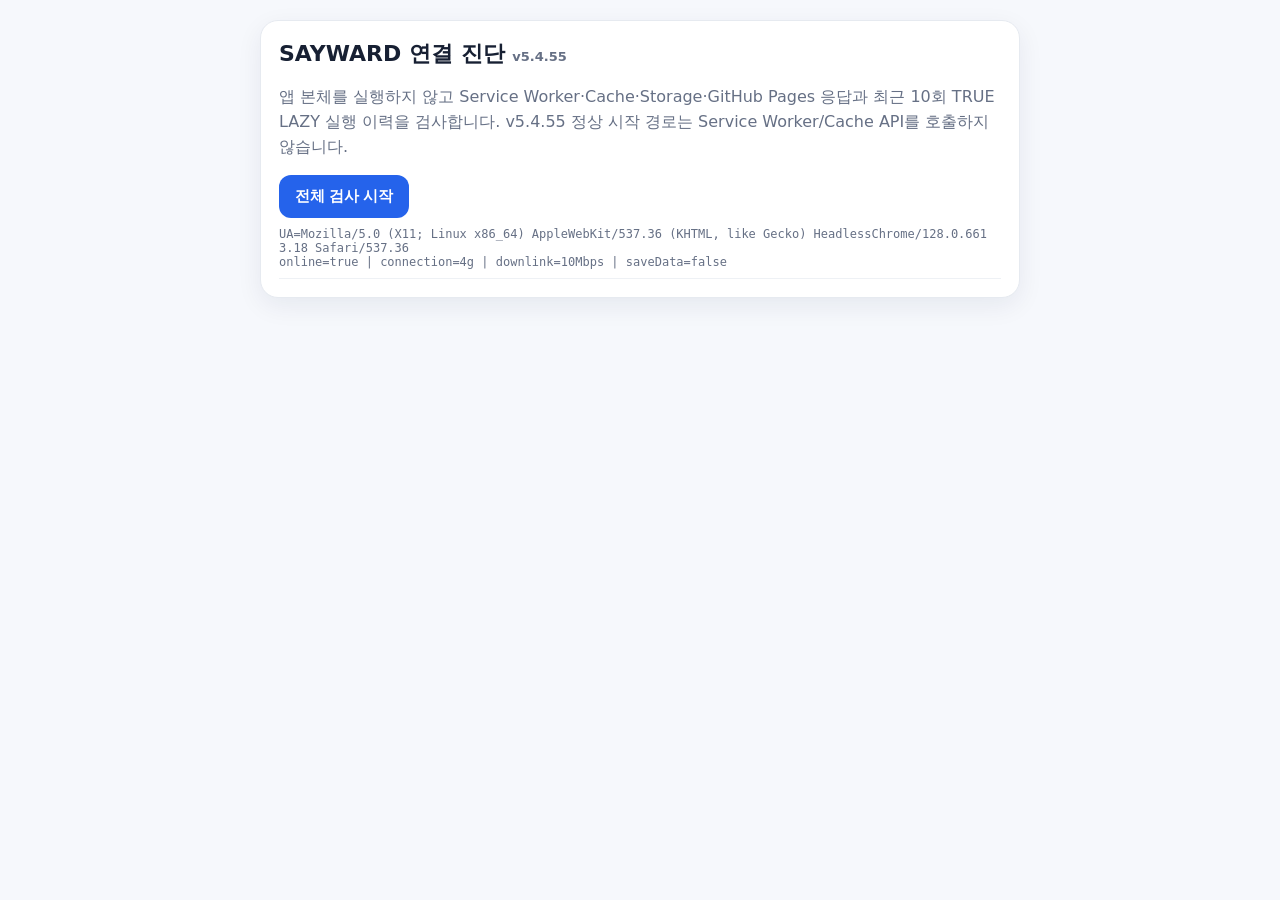
==== diagnostic.html @ 362fb7f1 "Add files via upload" ====
<!doctype html><html lang="ko"><head><meta charset="utf-8"><meta name="viewport" content="width=device-width,initial-scale=1"><title>SAYWARD v5.4.55 진단</title><style>body{font-family:system-ui,-apple-system,"Noto Sans KR",sans-serif;margin:0;background:#f6f8fc;color:#172033}.w{max-width:760px;margin:auto;padding:20px}.c{background:#fff;border:1px solid #e6eaf0;border-radius:18px;padding:18px;box-shadow:0 8px 26px #10204012}h1{font-size:22px;margin:0 0 8px}p{color:#667085;line-height:1.55}button{border:0;border-radius:12px;background:#2563eb;color:#fff;padding:12px 16px;font-weight:800;font-size:15px}.row{padding:9px 0;border-bottom:1px solid #eef1f5;font:12px ui-monospace,SFMono-Regular,Consolas,monospace;word-break:break-all;white-space:pre-wrap}.ok{color:#067647}.bad{color:#b42318}.warn{color:#b54708}.muted{color:#667085}.head{font-weight:900;color:#344054;background:#f9fafb;padding:8px;margin-top:12px;border-radius:8px}.run{margin:10px 0;border:1px solid #e4e7ec;border-radius:12px;padding:10px}.run b{font-size:12px}.evt{font:11px ui-monospace,SFMono-Regular,Consolas,monospace;padding:4px 0;border-top:1px dashed #eef1f5;word-break:break-all}</style></head><body><div class="w"><div class="c"><h1>SAYWARD 연결 진단 <span style="font-size:13px;color:#667085">v5.4.55</span></h1><p>앱 본체를 실행하지 않고 Service Worker·Cache·Storage·GitHub Pages 응답과 최근 10회 TRUE LAZY 실행 이력을 검사합니다. v5.4.55 정상 시작 경로는 Service Worker/Cache API를 호출하지 않습니다.</p><button id="go">전체 검사 시작</button><div id="meta" class="row muted"></div><div id="out"></div></div></div><script>
const files=['version.txt','index.html','sayward-core.css','sayward-patches.css','sayward-home.css','sayward-day-index.js','home-hero.png','drawer-header.png','sayward-toefl-1.js','sayward-toefl-2.js','sayward-toefl-3.js','sayward-toefl-4.js','sayward-opic-1.js','sayward-opic-2.js','sayward-core.js','sayward-patches.js'];
const $=x=>document.getElementById(x),out=$('out');
function row(text,cls=''){const d=document.createElement('div');d.className='row '+cls;d.textContent=text;out.appendChild(d);return d}
function head(t){const d=document.createElement('div');d.className='head';d.textContent=t;out.appendChild(d)}
function safeJson(s,fallback){try{return JSON.parse(s)}catch(e){return fallback}}
$('meta').textContent=`UA=${navigator.userAgent}\nonline=${navigator.onLine} | connection=${navigator.connection?.effectiveType||'n/a'} | downlink=${navigator.connection?.downlink||'n/a'}Mbps | saveData=${navigator.connection?.saveData||false}`;
$('go').onclick=async()=>{$('go').disabled=true;out.innerHTML='';
 head('1. 브라우저 상태');
 row(`time=${new Date().toISOString()}\nurl=${location.href}\nvisibility=${document.visibilityState}`,'muted');
 try{localStorage.setItem('__sw_diag__','1');localStorage.removeItem('__sw_diag__');row('localStorage read/write: OK','ok')}catch(e){row('localStorage: ERROR '+e,'bad')}
 try{sessionStorage.setItem('__sw_diag__','1');sessionStorage.removeItem('__sw_diag__');row('sessionStorage read/write: OK','ok')}catch(e){row('sessionStorage: ERROR '+e,'bad')}
 if(performance.memory)row(`JS heap: used ${(performance.memory.usedJSHeapSize/1048576).toFixed(1)} MB / limit ${(performance.memory.jsHeapSizeLimit/1048576).toFixed(0)} MB`,'muted');
 head('2. Service Worker / Cache (진단 페이지에서만 검사)');
 try{row('controller: '+(navigator.serviceWorker?.controller?.scriptURL||'NONE'),navigator.serviceWorker?.controller?'warn':'ok');const regs=await navigator.serviceWorker?.getRegistrations?.()||[];row('registrations: '+(regs.length?regs.map(r=>r.active?.scriptURL||r.installing?.scriptURL||r.waiting?.scriptURL||'?').join(' | '):'NONE'),regs.length?'warn':'ok')}catch(e){row('serviceWorker check ERROR '+e,'bad')}
 try{const keys=await caches.keys();const sk=keys.filter(k=>/^sayward/i.test(k));row('SAYWARD caches: '+(sk.length?sk.join(', '):'NONE'),sk.length?'warn':'ok')}catch(e){row('CacheStorage check ERROR '+e,'bad')}
 head('3. GitHub Pages 파일 응답 (cache:no-store)');
 for(const f of files){const d=row(f+' ...','muted');const t=performance.now();try{const r=await fetch(f+'?diag='+Date.now(),{cache:'no-store'});const b=await r.arrayBuffer();const ms=Math.round(performance.now()-t);d.className='row '+(r.ok?'ok':'bad');d.textContent=`${f} | HTTP ${r.status} | ${ms} ms | ${(b.byteLength/1024).toFixed(1)} KB | type=${r.headers.get('content-type')||''} | cache=${r.headers.get('cache-control')||''}`;}catch(e){d.className='row bad';d.textContent=`${f} | ERROR | ${Math.round(performance.now()-t)} ms | ${e}`;}await new Promise(r=>setTimeout(r,50));}
 head('4. 최근 SAYWARD 부트 상태');
 row('ZERO PREFLIGHT expected: 앱 index.html 시작 경로에서 Service Worker/CacheStorage API 호출 0회','ok');
 try{['sayward_recovery_status','sayward_boot_last','sayward_boot_error','sayward_boot_css','sayward_lean_hydration','sayward_lazy_profile','sayward_lazy_loader'].forEach(k=>row(k+' = '+(localStorage.getItem(k)||'NONE'),'muted'))}catch(e){row('boot/recovery log read ERROR '+e,'bad')}
 head('5. 최근 10회 TRUE LAZY TRACE');
 try{
   const hist=safeJson(localStorage.getItem('sayward_boot_history')||'[]',[]);
   if(!Array.isArray(hist)||!hist.length){row('history: NONE','muted')}
   else hist.slice(0,10).forEach((run,i)=>{
     const box=document.createElement('div');box.className='run';
     const home=run.finalHome||run.events?.[run.events.length-1]?.home||{};
     box.innerHTML=`<b>#${i+1} ${run.version||''} · ${run.fullReady?'FULL READY':run.shellReady?'LEAN READY':run.failed?'FAILED':'INCOMPLETE'} · ${run.id||''}</b><div class="evt">start=${run.startedAt||''} duration=${run.durationMs??'n/a'}ms last=${run.lastStage||''} ${run.lastDetail||''} home.visible=${home.visible??'n/a'} shellReady=${run.shellReady??false} fullReady=${run.fullReady??false}</div>`;
     (run.events||[]).forEach(ev=>{const d=document.createElement('div');d.className='evt';const h=ev.home||{};d.textContent=`+${ev.elapsed??'?'}ms | ${ev.stage||''}${ev.detail?' · '+ev.detail:''} | vis=${ev.visibility||''} dom=${ev.domElements??''} heap=${ev.heapMB??''}MB | home=${h.visible??''} hidden=${h.hiddenClass??''} display=${h.display??''} ${h.w??''}x${h.h??''} center=${h.centerInHome??''}`;box.appendChild(d)});
     out.appendChild(box);
   });
 }catch(e){row('history read ERROR '+e,'bad')}
 $('go').disabled=false;};
</script></body></html>
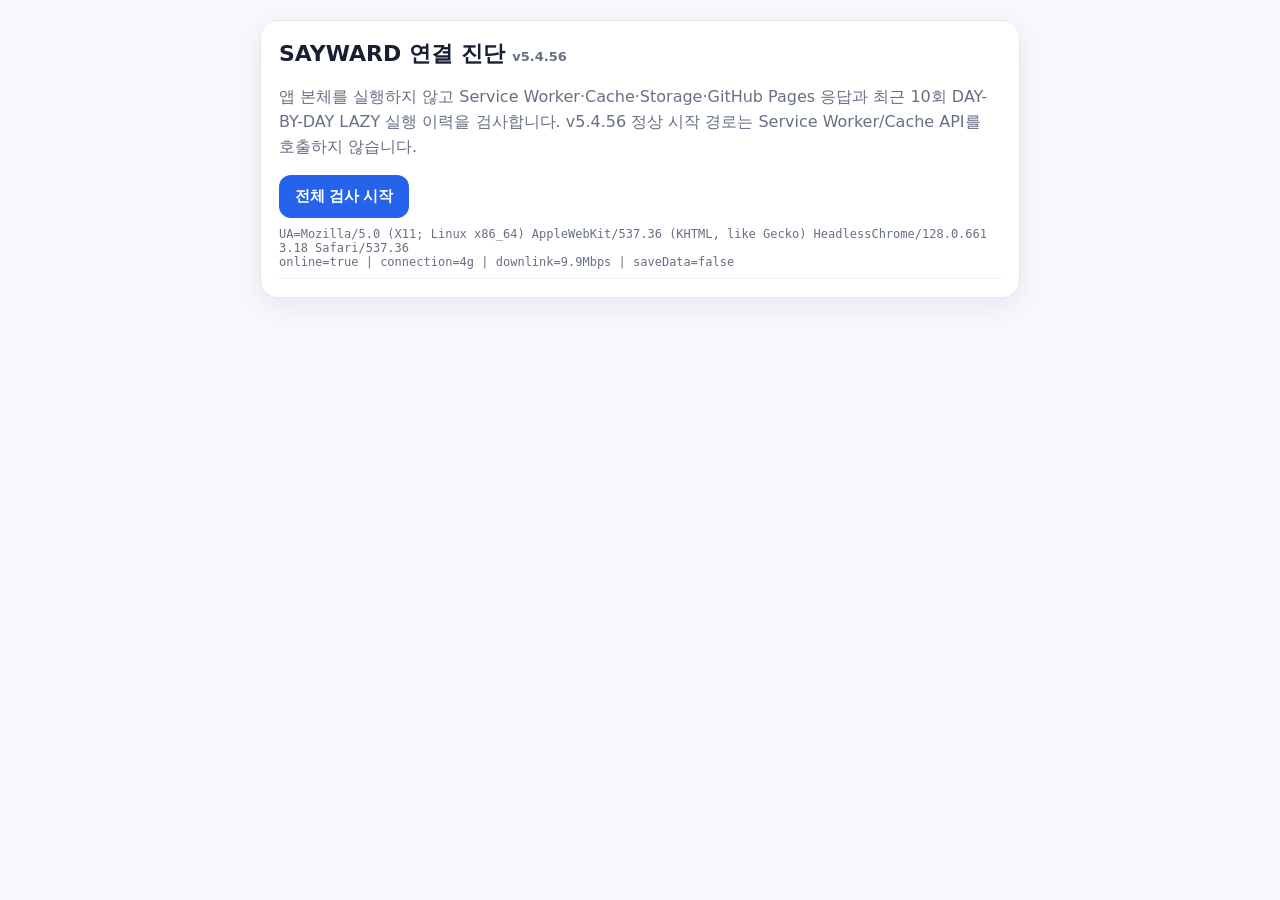
==== commit 9d953f46: "Add files via upload" ====
--- a/diagnostic.html
+++ b/diagnostic.html
@@ -1,5 +1,5 @@
-<!doctype html><html lang="ko"><head><meta charset="utf-8"><meta name="viewport" content="width=device-width,initial-scale=1"><title>SAYWARD v5.4.55 진단</title><style>body{font-family:system-ui,-apple-system,"Noto Sans KR",sans-serif;margin:0;background:#f6f8fc;color:#172033}.w{max-width:760px;margin:auto;padding:20px}.c{background:#fff;border:1px solid #e6eaf0;border-radius:18px;padding:18px;box-shadow:0 8px 26px #10204012}h1{font-size:22px;margin:0 0 8px}p{color:#667085;line-height:1.55}button{border:0;border-radius:12px;background:#2563eb;color:#fff;padding:12px 16px;font-weight:800;font-size:15px}.row{padding:9px 0;border-bottom:1px solid #eef1f5;font:12px ui-monospace,SFMono-Regular,Consolas,monospace;word-break:break-all;white-space:pre-wrap}.ok{color:#067647}.bad{color:#b42318}.warn{color:#b54708}.muted{color:#667085}.head{font-weight:900;color:#344054;background:#f9fafb;padding:8px;margin-top:12px;border-radius:8px}.run{margin:10px 0;border:1px solid #e4e7ec;border-radius:12px;padding:10px}.run b{font-size:12px}.evt{font:11px ui-monospace,SFMono-Regular,Consolas,monospace;padding:4px 0;border-top:1px dashed #eef1f5;word-break:break-all}</style></head><body><div class="w"><div class="c"><h1>SAYWARD 연결 진단 <span style="font-size:13px;color:#667085">v5.4.55</span></h1><p>앱 본체를 실행하지 않고 Service Worker·Cache·Storage·GitHub Pages 응답과 최근 10회 TRUE LAZY 실행 이력을 검사합니다. v5.4.55 정상 시작 경로는 Service Worker/Cache API를 호출하지 않습니다.</p><button id="go">전체 검사 시작</button><div id="meta" class="row muted"></div><div id="out"></div></div></div><script>
-const files=['version.txt','index.html','sayward-core.css','sayward-patches.css','sayward-home.css','sayward-day-index.js','home-hero.png','drawer-header.png','sayward-toefl-1.js','sayward-toefl-2.js','sayward-toefl-3.js','sayward-toefl-4.js','sayward-opic-1.js','sayward-opic-2.js','sayward-core.js','sayward-patches.js'];
+<!doctype html><html lang="ko"><head><meta charset="utf-8"><meta name="viewport" content="width=device-width,initial-scale=1"><title>SAYWARD v5.4.56 진단</title><style>body{font-family:system-ui,-apple-system,"Noto Sans KR",sans-serif;margin:0;background:#f6f8fc;color:#172033}.w{max-width:760px;margin:auto;padding:20px}.c{background:#fff;border:1px solid #e6eaf0;border-radius:18px;padding:18px;box-shadow:0 8px 26px #10204012}h1{font-size:22px;margin:0 0 8px}p{color:#667085;line-height:1.55}button{border:0;border-radius:12px;background:#2563eb;color:#fff;padding:12px 16px;font-weight:800;font-size:15px}.row{padding:9px 0;border-bottom:1px solid #eef1f5;font:12px ui-monospace,SFMono-Regular,Consolas,monospace;word-break:break-all;white-space:pre-wrap}.ok{color:#067647}.bad{color:#b42318}.warn{color:#b54708}.muted{color:#667085}.head{font-weight:900;color:#344054;background:#f9fafb;padding:8px;margin-top:12px;border-radius:8px}.run{margin:10px 0;border:1px solid #e4e7ec;border-radius:12px;padding:10px}.run b{font-size:12px}.evt{font:11px ui-monospace,SFMono-Regular,Consolas,monospace;padding:4px 0;border-top:1px dashed #eef1f5;word-break:break-all}</style></head><body><div class="w"><div class="c"><h1>SAYWARD 연결 진단 <span style="font-size:13px;color:#667085">v5.4.56</span></h1><p>앱 본체를 실행하지 않고 Service Worker·Cache·Storage·GitHub Pages 응답과 최근 10회 DAY-BY-DAY LAZY 실행 이력을 검사합니다. v5.4.56 정상 시작 경로는 Service Worker/Cache API를 호출하지 않습니다.</p><button id="go">전체 검사 시작</button><div id="meta" class="row muted"></div><div id="out"></div></div></div><script>
+const files=['version.txt','index.html','sayward-core.css','sayward-patches.css','sayward-home.css','sayward-day-index.js','home-hero.png','drawer-header.png','sayward-day-01.json','sayward-day-02.json','sayward-day-03.json','sayward-day-04.json','sayward-day-05.json','sayward-day-06.json','sayward-day-07.json','sayward-day-08.json','sayward-day-09.json','sayward-day-10.json','sayward-day-11.json','sayward-opic-1.js','sayward-opic-2.js','sayward-core.js','sayward-patches.js'];
 const $=x=>document.getElementById(x),out=$('out');
 function row(text,cls=''){const d=document.createElement('div');d.className='row '+cls;d.textContent=text;out.appendChild(d);return d}
 function head(t){const d=document.createElement('div');d.className='head';d.textContent=t;out.appendChild(d)}
@@ -18,8 +18,8 @@
  for(const f of files){const d=row(f+' ...','muted');const t=performance.now();try{const r=await fetch(f+'?diag='+Date.now(),{cache:'no-store'});const b=await r.arrayBuffer();const ms=Math.round(performance.now()-t);d.className='row '+(r.ok?'ok':'bad');d.textContent=`${f} | HTTP ${r.status} | ${ms} ms | ${(b.byteLength/1024).toFixed(1)} KB | type=${r.headers.get('content-type')||''} | cache=${r.headers.get('cache-control')||''}`;}catch(e){d.className='row bad';d.textContent=`${f} | ERROR | ${Math.round(performance.now()-t)} ms | ${e}`;}await new Promise(r=>setTimeout(r,50));}
  head('4. 최근 SAYWARD 부트 상태');
  row('ZERO PREFLIGHT expected: 앱 index.html 시작 경로에서 Service Worker/CacheStorage API 호출 0회','ok');
- try{['sayward_recovery_status','sayward_boot_last','sayward_boot_error','sayward_boot_css','sayward_lean_hydration','sayward_lazy_profile','sayward_lazy_loader'].forEach(k=>row(k+' = '+(localStorage.getItem(k)||'NONE'),'muted'))}catch(e){row('boot/recovery log read ERROR '+e,'bad')}
- head('5. 최근 10회 TRUE LAZY TRACE');
+ try{['sayward_recovery_status','sayward_boot_last','sayward_boot_error','sayward_boot_css','sayward_lean_hydration','sayward_lazy_profile','sayward_lazy_loader','sayward_day_loader'].forEach(k=>row(k+' = '+(localStorage.getItem(k)||'NONE'),'muted'))}catch(e){row('boot/recovery log read ERROR '+e,'bad')}
+ head('5. 최근 10회 DAY-BY-DAY LAZY TRACE');
  try{
    const hist=safeJson(localStorage.getItem('sayward_boot_history')||'[]',[]);
    if(!Array.isArray(hist)||!hist.length){row('history: NONE','muted')}
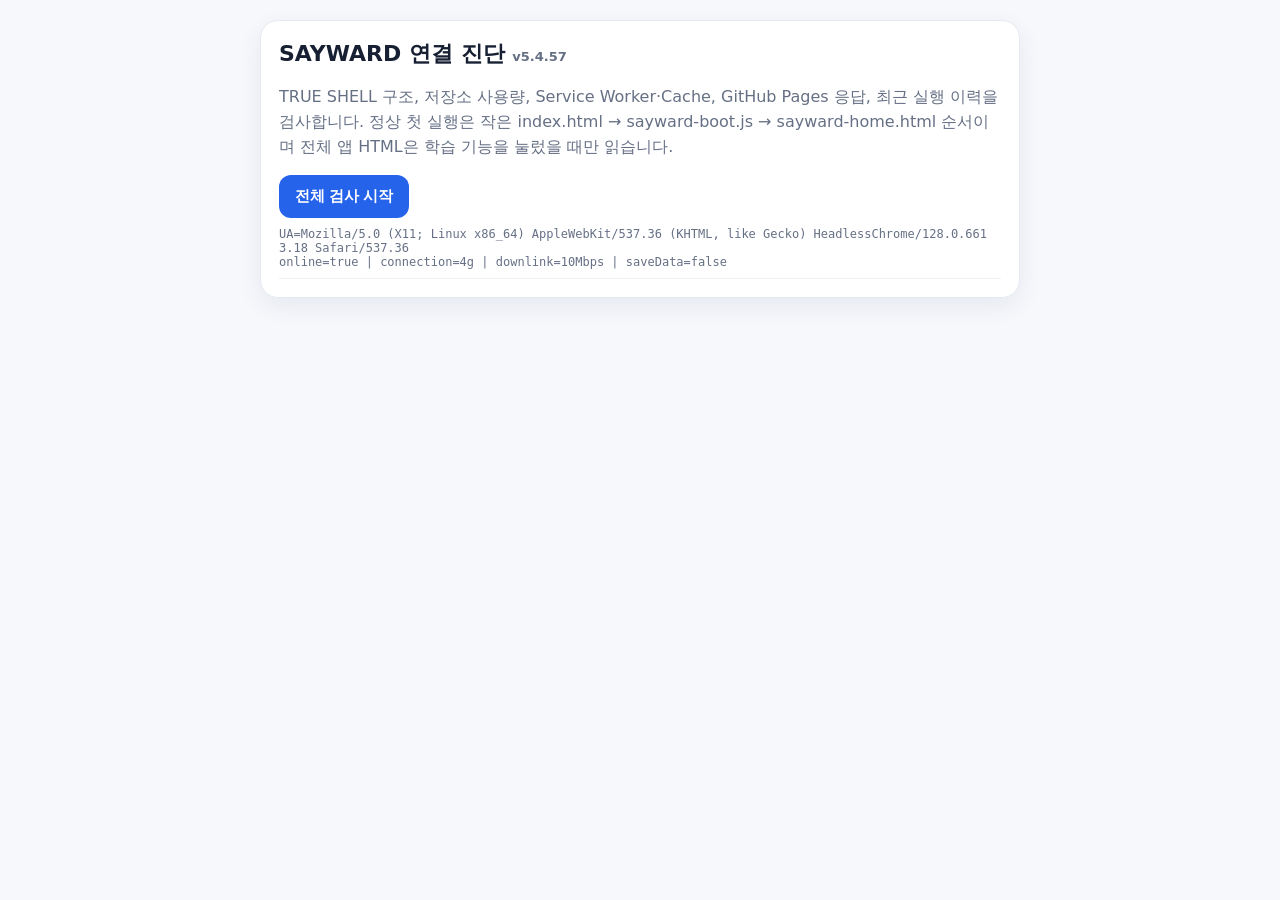
==== commit e76fade9: "Add files via upload" ====
--- a/diagnostic.html
+++ b/diagnostic.html
@@ -1,5 +1,5 @@
-<!doctype html><html lang="ko"><head><meta charset="utf-8"><meta name="viewport" content="width=device-width,initial-scale=1"><title>SAYWARD v5.4.56 진단</title><style>body{font-family:system-ui,-apple-system,"Noto Sans KR",sans-serif;margin:0;background:#f6f8fc;color:#172033}.w{max-width:760px;margin:auto;padding:20px}.c{background:#fff;border:1px solid #e6eaf0;border-radius:18px;padding:18px;box-shadow:0 8px 26px #10204012}h1{font-size:22px;margin:0 0 8px}p{color:#667085;line-height:1.55}button{border:0;border-radius:12px;background:#2563eb;color:#fff;padding:12px 16px;font-weight:800;font-size:15px}.row{padding:9px 0;border-bottom:1px solid #eef1f5;font:12px ui-monospace,SFMono-Regular,Consolas,monospace;word-break:break-all;white-space:pre-wrap}.ok{color:#067647}.bad{color:#b42318}.warn{color:#b54708}.muted{color:#667085}.head{font-weight:900;color:#344054;background:#f9fafb;padding:8px;margin-top:12px;border-radius:8px}.run{margin:10px 0;border:1px solid #e4e7ec;border-radius:12px;padding:10px}.run b{font-size:12px}.evt{font:11px ui-monospace,SFMono-Regular,Consolas,monospace;padding:4px 0;border-top:1px dashed #eef1f5;word-break:break-all}</style></head><body><div class="w"><div class="c"><h1>SAYWARD 연결 진단 <span style="font-size:13px;color:#667085">v5.4.56</span></h1><p>앱 본체를 실행하지 않고 Service Worker·Cache·Storage·GitHub Pages 응답과 최근 10회 DAY-BY-DAY LAZY 실행 이력을 검사합니다. v5.4.56 정상 시작 경로는 Service Worker/Cache API를 호출하지 않습니다.</p><button id="go">전체 검사 시작</button><div id="meta" class="row muted"></div><div id="out"></div></div></div><script>
-const files=['version.txt','index.html','sayward-core.css','sayward-patches.css','sayward-home.css','sayward-day-index.js','home-hero.png','drawer-header.png','sayward-day-01.json','sayward-day-02.json','sayward-day-03.json','sayward-day-04.json','sayward-day-05.json','sayward-day-06.json','sayward-day-07.json','sayward-day-08.json','sayward-day-09.json','sayward-day-10.json','sayward-day-11.json','sayward-opic-1.js','sayward-opic-2.js','sayward-core.js','sayward-patches.js'];
+<!doctype html><html lang="ko"><head><meta charset="utf-8"><meta name="viewport" content="width=device-width,initial-scale=1"><title>SAYWARD v5.4.57 진단</title><style>body{font-family:system-ui,-apple-system,"Noto Sans KR",sans-serif;margin:0;background:#f6f8fc;color:#172033}.w{max-width:760px;margin:auto;padding:20px}.c{background:#fff;border:1px solid #e6eaf0;border-radius:18px;padding:18px;box-shadow:0 8px 26px #10204012}h1{font-size:22px;margin:0 0 8px}p{color:#667085;line-height:1.55}button{border:0;border-radius:12px;background:#2563eb;color:#fff;padding:12px 16px;font-weight:800;font-size:15px}.row{padding:9px 0;border-bottom:1px solid #eef1f5;font:12px ui-monospace,SFMono-Regular,Consolas,monospace;word-break:break-all;white-space:pre-wrap}.ok{color:#067647}.bad{color:#b42318}.warn{color:#b54708}.muted{color:#667085}.head{font-weight:900;color:#344054;background:#f9fafb;padding:8px;margin-top:12px;border-radius:8px}.run{margin:10px 0;border:1px solid #e4e7ec;border-radius:12px;padding:10px}.run b{font-size:12px}.evt{font:11px ui-monospace,SFMono-Regular,Consolas,monospace;padding:4px 0;border-top:1px dashed #eef1f5;word-break:break-all}</style></head><body><div class="w"><div class="c"><h1>SAYWARD 연결 진단 <span style="font-size:13px;color:#667085">v5.4.57</span></h1><p>TRUE SHELL 구조, 저장소 사용량, Service Worker·Cache, GitHub Pages 응답, 최근 실행 이력을 검사합니다. 정상 첫 실행은 작은 index.html → sayward-boot.js → sayward-home.html 순서이며 전체 앱 HTML은 학습 기능을 눌렀을 때만 읽습니다.</p><button id="go">전체 검사 시작</button><div id="meta" class="row muted"></div><div id="out"></div></div></div><script>
+const files=['version.txt','index.html','sayward-boot.js','sayward-home.html','sayward-deferred.html','sayward-core.css','sayward-patches.css','sayward-home.css','sayward-day-index.js','home-hero.png','drawer-header.png','sayward-day-01.json','sayward-day-02.json','sayward-day-03.json','sayward-day-04.json','sayward-day-05.json','sayward-day-06.json','sayward-day-07.json','sayward-day-08.json','sayward-day-09.json','sayward-day-10.json','sayward-day-11.json','sayward-opic-1.js','sayward-opic-2.js','sayward-core.js','sayward-patches.js'];
 const $=x=>document.getElementById(x),out=$('out');
 function row(text,cls=''){const d=document.createElement('div');d.className='row '+cls;d.textContent=text;out.appendChild(d);return d}
 function head(t){const d=document.createElement('div');d.className='head';d.textContent=t;out.appendChild(d)}
@@ -11,25 +11,16 @@
  try{localStorage.setItem('__sw_diag__','1');localStorage.removeItem('__sw_diag__');row('localStorage read/write: OK','ok')}catch(e){row('localStorage: ERROR '+e,'bad')}
  try{sessionStorage.setItem('__sw_diag__','1');sessionStorage.removeItem('__sw_diag__');row('sessionStorage read/write: OK','ok')}catch(e){row('sessionStorage: ERROR '+e,'bad')}
  if(performance.memory)row(`JS heap: used ${(performance.memory.usedJSHeapSize/1048576).toFixed(1)} MB / limit ${(performance.memory.jsHeapSizeLimit/1048576).toFixed(0)} MB`,'muted');
+ head('1-1. localStorage 사용량');
+ try{const items=[];let total=0;for(let i=0;i<localStorage.length;i++){const k=localStorage.key(i);const v=String(localStorage.getItem(k)||'');const bytes=(k.length+v.length)*2;total+=bytes;items.push([k,bytes])}items.sort((a,b)=>b[1]-a[1]);row(`total ≈ ${(total/1024).toFixed(1)} KB | keys=${items.length}`,(total>3*1024*1024)?'bad':(total>1024*1024?'warn':'ok'));items.slice(0,15).forEach(([k,b])=>row(`${k} ≈ ${(b/1024).toFixed(1)} KB`,/^sayward_(boot|recovery|lazy|day|lean)/.test(k)?'muted':''));}catch(e){row('storage size scan ERROR '+e,'bad')}
  head('2. Service Worker / Cache (진단 페이지에서만 검사)');
  try{row('controller: '+(navigator.serviceWorker?.controller?.scriptURL||'NONE'),navigator.serviceWorker?.controller?'warn':'ok');const regs=await navigator.serviceWorker?.getRegistrations?.()||[];row('registrations: '+(regs.length?regs.map(r=>r.active?.scriptURL||r.installing?.scriptURL||r.waiting?.scriptURL||'?').join(' | '):'NONE'),regs.length?'warn':'ok')}catch(e){row('serviceWorker check ERROR '+e,'bad')}
  try{const keys=await caches.keys();const sk=keys.filter(k=>/^sayward/i.test(k));row('SAYWARD caches: '+(sk.length?sk.join(', '):'NONE'),sk.length?'warn':'ok')}catch(e){row('CacheStorage check ERROR '+e,'bad')}
  head('3. GitHub Pages 파일 응답 (cache:no-store)');
- for(const f of files){const d=row(f+' ...','muted');const t=performance.now();try{const r=await fetch(f+'?diag='+Date.now(),{cache:'no-store'});const b=await r.arrayBuffer();const ms=Math.round(performance.now()-t);d.className='row '+(r.ok?'ok':'bad');d.textContent=`${f} | HTTP ${r.status} | ${ms} ms | ${(b.byteLength/1024).toFixed(1)} KB | type=${r.headers.get('content-type')||''} | cache=${r.headers.get('cache-control')||''}`;}catch(e){d.className='row bad';d.textContent=`${f} | ERROR | ${Math.round(performance.now()-t)} ms | ${e}`;}await new Promise(r=>setTimeout(r,50));}
- head('4. 최근 SAYWARD 부트 상태');
- row('ZERO PREFLIGHT expected: 앱 index.html 시작 경로에서 Service Worker/CacheStorage API 호출 0회','ok');
- try{['sayward_recovery_status','sayward_boot_last','sayward_boot_error','sayward_boot_css','sayward_lean_hydration','sayward_lazy_profile','sayward_lazy_loader','sayward_day_loader'].forEach(k=>row(k+' = '+(localStorage.getItem(k)||'NONE'),'muted'))}catch(e){row('boot/recovery log read ERROR '+e,'bad')}
- head('5. 최근 10회 DAY-BY-DAY LAZY TRACE');
- try{
-   const hist=safeJson(localStorage.getItem('sayward_boot_history')||'[]',[]);
-   if(!Array.isArray(hist)||!hist.length){row('history: NONE','muted')}
-   else hist.slice(0,10).forEach((run,i)=>{
-     const box=document.createElement('div');box.className='run';
-     const home=run.finalHome||run.events?.[run.events.length-1]?.home||{};
-     box.innerHTML=`<b>#${i+1} ${run.version||''} · ${run.fullReady?'FULL READY':run.shellReady?'LEAN READY':run.failed?'FAILED':'INCOMPLETE'} · ${run.id||''}</b><div class="evt">start=${run.startedAt||''} duration=${run.durationMs??'n/a'}ms last=${run.lastStage||''} ${run.lastDetail||''} home.visible=${home.visible??'n/a'} shellReady=${run.shellReady??false} fullReady=${run.fullReady??false}</div>`;
-     (run.events||[]).forEach(ev=>{const d=document.createElement('div');d.className='evt';const h=ev.home||{};d.textContent=`+${ev.elapsed??'?'}ms | ${ev.stage||''}${ev.detail?' · '+ev.detail:''} | vis=${ev.visibility||''} dom=${ev.domElements??''} heap=${ev.heapMB??''}MB | home=${h.visible??''} hidden=${h.hiddenClass??''} display=${h.display??''} ${h.w??''}x${h.h??''} center=${h.centerInHome??''}`;box.appendChild(d)});
-     out.appendChild(box);
-   });
- }catch(e){row('history read ERROR '+e,'bad')}
+ for(const f of files){const d=row(f+' ...','muted');const t=performance.now();try{const r=await fetch(f+'?diag='+Date.now(),{cache:'no-store'});const b=await r.arrayBuffer();const ms=Math.round(performance.now()-t);d.className='row '+(r.ok?'ok':'bad');d.textContent=`${f} | HTTP ${r.status} | ${ms} ms | ${(b.byteLength/1024).toFixed(1)} KB | type=${r.headers.get('content-type')||''} | cache=${r.headers.get('cache-control')||''}`;}catch(e){d.className='row bad';d.textContent=`${f} | ERROR | ${Math.round(performance.now()-t)} ms | ${e}`;}await new Promise(r=>setTimeout(r,35));}
+ head('4. 최근 SAYWARD 상태');
+ try{['sayward_boot_last','sayward_boot_error','sayward_boot_css','sayward_lean_hydration','sayward_lazy_profile','sayward_lazy_loader','sayward_day_loader'].forEach(k=>row(k+' = '+(localStorage.getItem(k)||'NONE'),'muted'))}catch(e){row('log read ERROR '+e,'bad')}
+ head('5. 최근 TRUE SHELL TRACE');
+ try{const hist=safeJson(localStorage.getItem('sayward_boot_history')||'[]',[]);if(!Array.isArray(hist)||!hist.length){row('history: NONE','muted')}else hist.slice(0,6).forEach((run,i)=>{const box=document.createElement('div');box.className='run';const home=run.finalHome||run.events?.[run.events.length-1]?.home||{};box.innerHTML=`<b>#${i+1} ${run.version||''} · ${run.fullReady?'FULL READY':run.shellReady?'SHELL READY':run.failed?'FAILED':'INCOMPLETE'} · ${run.id||''}</b><div class="evt">start=${run.startedAt||''} last=${run.lastStage||''} ${run.lastDetail||''} home.visible=${home.visible??'n/a'} shellReady=${run.shellReady??false} fullReady=${run.fullReady??false}</div>`;(run.events||[]).forEach(ev=>{const d=document.createElement('div');d.className='evt';const h=ev.home||{};d.textContent=`+${ev.elapsed??'?'}ms | ${ev.stage||''}${ev.detail?' · '+ev.detail:''} | vis=${ev.visibility||''} dom=${ev.domElements??''} heap=${ev.heapMB??''}MB | home=${h.visible??''} display=${h.display??''} ${h.w??''}x${h.h??''}`;box.appendChild(d)});out.appendChild(box)})}catch(e){row('history read ERROR '+e,'bad')}
  $('go').disabled=false;};
 </script></body></html>
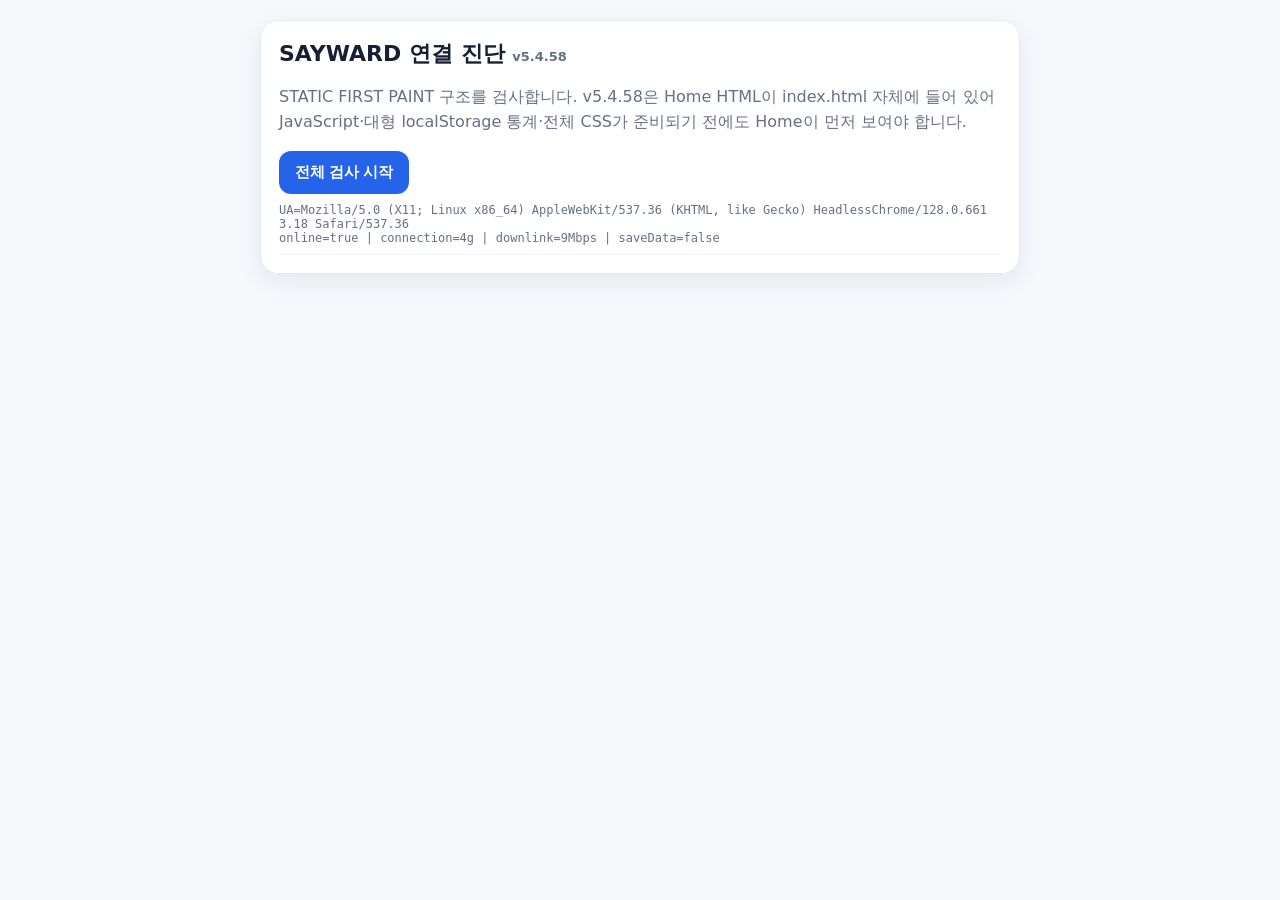
==== commit d2acd1fc: "Add files via upload" ====
--- a/diagnostic.html
+++ b/diagnostic.html
@@ -1,4 +1,4 @@
-<!doctype html><html lang="ko"><head><meta charset="utf-8"><meta name="viewport" content="width=device-width,initial-scale=1"><title>SAYWARD v5.4.57 진단</title><style>body{font-family:system-ui,-apple-system,"Noto Sans KR",sans-serif;margin:0;background:#f6f8fc;color:#172033}.w{max-width:760px;margin:auto;padding:20px}.c{background:#fff;border:1px solid #e6eaf0;border-radius:18px;padding:18px;box-shadow:0 8px 26px #10204012}h1{font-size:22px;margin:0 0 8px}p{color:#667085;line-height:1.55}button{border:0;border-radius:12px;background:#2563eb;color:#fff;padding:12px 16px;font-weight:800;font-size:15px}.row{padding:9px 0;border-bottom:1px solid #eef1f5;font:12px ui-monospace,SFMono-Regular,Consolas,monospace;word-break:break-all;white-space:pre-wrap}.ok{color:#067647}.bad{color:#b42318}.warn{color:#b54708}.muted{color:#667085}.head{font-weight:900;color:#344054;background:#f9fafb;padding:8px;margin-top:12px;border-radius:8px}.run{margin:10px 0;border:1px solid #e4e7ec;border-radius:12px;padding:10px}.run b{font-size:12px}.evt{font:11px ui-monospace,SFMono-Regular,Consolas,monospace;padding:4px 0;border-top:1px dashed #eef1f5;word-break:break-all}</style></head><body><div class="w"><div class="c"><h1>SAYWARD 연결 진단 <span style="font-size:13px;color:#667085">v5.4.57</span></h1><p>TRUE SHELL 구조, 저장소 사용량, Service Worker·Cache, GitHub Pages 응답, 최근 실행 이력을 검사합니다. 정상 첫 실행은 작은 index.html → sayward-boot.js → sayward-home.html 순서이며 전체 앱 HTML은 학습 기능을 눌렀을 때만 읽습니다.</p><button id="go">전체 검사 시작</button><div id="meta" class="row muted"></div><div id="out"></div></div></div><script>
+<!doctype html><html lang="ko"><head><meta charset="utf-8"><meta name="viewport" content="width=device-width,initial-scale=1"><title>SAYWARD v5.4.58 진단</title><style>body{font-family:system-ui,-apple-system,"Noto Sans KR",sans-serif;margin:0;background:#f6f8fc;color:#172033}.w{max-width:760px;margin:auto;padding:20px}.c{background:#fff;border:1px solid #e6eaf0;border-radius:18px;padding:18px;box-shadow:0 8px 26px #10204012}h1{font-size:22px;margin:0 0 8px}p{color:#667085;line-height:1.55}button{border:0;border-radius:12px;background:#2563eb;color:#fff;padding:12px 16px;font-weight:800;font-size:15px}.row{padding:9px 0;border-bottom:1px solid #eef1f5;font:12px ui-monospace,SFMono-Regular,Consolas,monospace;word-break:break-all;white-space:pre-wrap}.ok{color:#067647}.bad{color:#b42318}.warn{color:#b54708}.muted{color:#667085}.head{font-weight:900;color:#344054;background:#f9fafb;padding:8px;margin-top:12px;border-radius:8px}.run{margin:10px 0;border:1px solid #e4e7ec;border-radius:12px;padding:10px}.run b{font-size:12px}.evt{font:11px ui-monospace,SFMono-Regular,Consolas,monospace;padding:4px 0;border-top:1px dashed #eef1f5;word-break:break-all}</style></head><body><div class="w"><div class="c"><h1>SAYWARD 연결 진단 <span style="font-size:13px;color:#667085">v5.4.58</span></h1><p>STATIC FIRST PAINT 구조를 검사합니다. v5.4.58은 Home HTML이 index.html 자체에 들어 있어 JavaScript·대형 localStorage 통계·전체 CSS가 준비되기 전에도 Home이 먼저 보여야 합니다.</p><button id="go">전체 검사 시작</button><div id="meta" class="row muted"></div><div id="out"></div></div></div><script>
 const files=['version.txt','index.html','sayward-boot.js','sayward-home.html','sayward-deferred.html','sayward-core.css','sayward-patches.css','sayward-home.css','sayward-day-index.js','home-hero.png','drawer-header.png','sayward-day-01.json','sayward-day-02.json','sayward-day-03.json','sayward-day-04.json','sayward-day-05.json','sayward-day-06.json','sayward-day-07.json','sayward-day-08.json','sayward-day-09.json','sayward-day-10.json','sayward-day-11.json','sayward-opic-1.js','sayward-opic-2.js','sayward-core.js','sayward-patches.js'];
 const $=x=>document.getElementById(x),out=$('out');
 function row(text,cls=''){const d=document.createElement('div');d.className='row '+cls;d.textContent=text;out.appendChild(d);return d}
@@ -18,9 +18,10 @@
  try{const keys=await caches.keys();const sk=keys.filter(k=>/^sayward/i.test(k));row('SAYWARD caches: '+(sk.length?sk.join(', '):'NONE'),sk.length?'warn':'ok')}catch(e){row('CacheStorage check ERROR '+e,'bad')}
  head('3. GitHub Pages 파일 응답 (cache:no-store)');
  for(const f of files){const d=row(f+' ...','muted');const t=performance.now();try{const r=await fetch(f+'?diag='+Date.now(),{cache:'no-store'});const b=await r.arrayBuffer();const ms=Math.round(performance.now()-t);d.className='row '+(r.ok?'ok':'bad');d.textContent=`${f} | HTTP ${r.status} | ${ms} ms | ${(b.byteLength/1024).toFixed(1)} KB | type=${r.headers.get('content-type')||''} | cache=${r.headers.get('cache-control')||''}`;}catch(e){d.className='row bad';d.textContent=`${f} | ERROR | ${Math.round(performance.now()-t)} ms | ${e}`;}await new Promise(r=>setTimeout(r,35));}
- head('4. 최근 SAYWARD 상태');
+ head('4. 실제 Paint / 최근 SAYWARD 상태');
+ try{row('sayward_first_paint = '+(localStorage.getItem('sayward_first_paint')||'NONE'),'muted');row('sayward_home_summary_v1 = '+((localStorage.getItem('sayward_home_summary_v1')||'').length?((localStorage.getItem('sayward_home_summary_v1')||'').length+' chars'):'NONE'),'muted')}catch(e){}
  try{['sayward_boot_last','sayward_boot_error','sayward_boot_css','sayward_lean_hydration','sayward_lazy_profile','sayward_lazy_loader','sayward_day_loader'].forEach(k=>row(k+' = '+(localStorage.getItem(k)||'NONE'),'muted'))}catch(e){row('log read ERROR '+e,'bad')}
- head('5. 최근 TRUE SHELL TRACE');
+ head('5. 최근 STATIC FIRST PAINT TRACE');
  try{const hist=safeJson(localStorage.getItem('sayward_boot_history')||'[]',[]);if(!Array.isArray(hist)||!hist.length){row('history: NONE','muted')}else hist.slice(0,6).forEach((run,i)=>{const box=document.createElement('div');box.className='run';const home=run.finalHome||run.events?.[run.events.length-1]?.home||{};box.innerHTML=`<b>#${i+1} ${run.version||''} · ${run.fullReady?'FULL READY':run.shellReady?'SHELL READY':run.failed?'FAILED':'INCOMPLETE'} · ${run.id||''}</b><div class="evt">start=${run.startedAt||''} last=${run.lastStage||''} ${run.lastDetail||''} home.visible=${home.visible??'n/a'} shellReady=${run.shellReady??false} fullReady=${run.fullReady??false}</div>`;(run.events||[]).forEach(ev=>{const d=document.createElement('div');d.className='evt';const h=ev.home||{};d.textContent=`+${ev.elapsed??'?'}ms | ${ev.stage||''}${ev.detail?' · '+ev.detail:''} | vis=${ev.visibility||''} dom=${ev.domElements??''} heap=${ev.heapMB??''}MB | home=${h.visible??''} display=${h.display??''} ${h.w??''}x${h.h??''}`;box.appendChild(d)});out.appendChild(box)})}catch(e){row('history read ERROR '+e,'bad')}
  $('go').disabled=false;};
 </script></body></html>
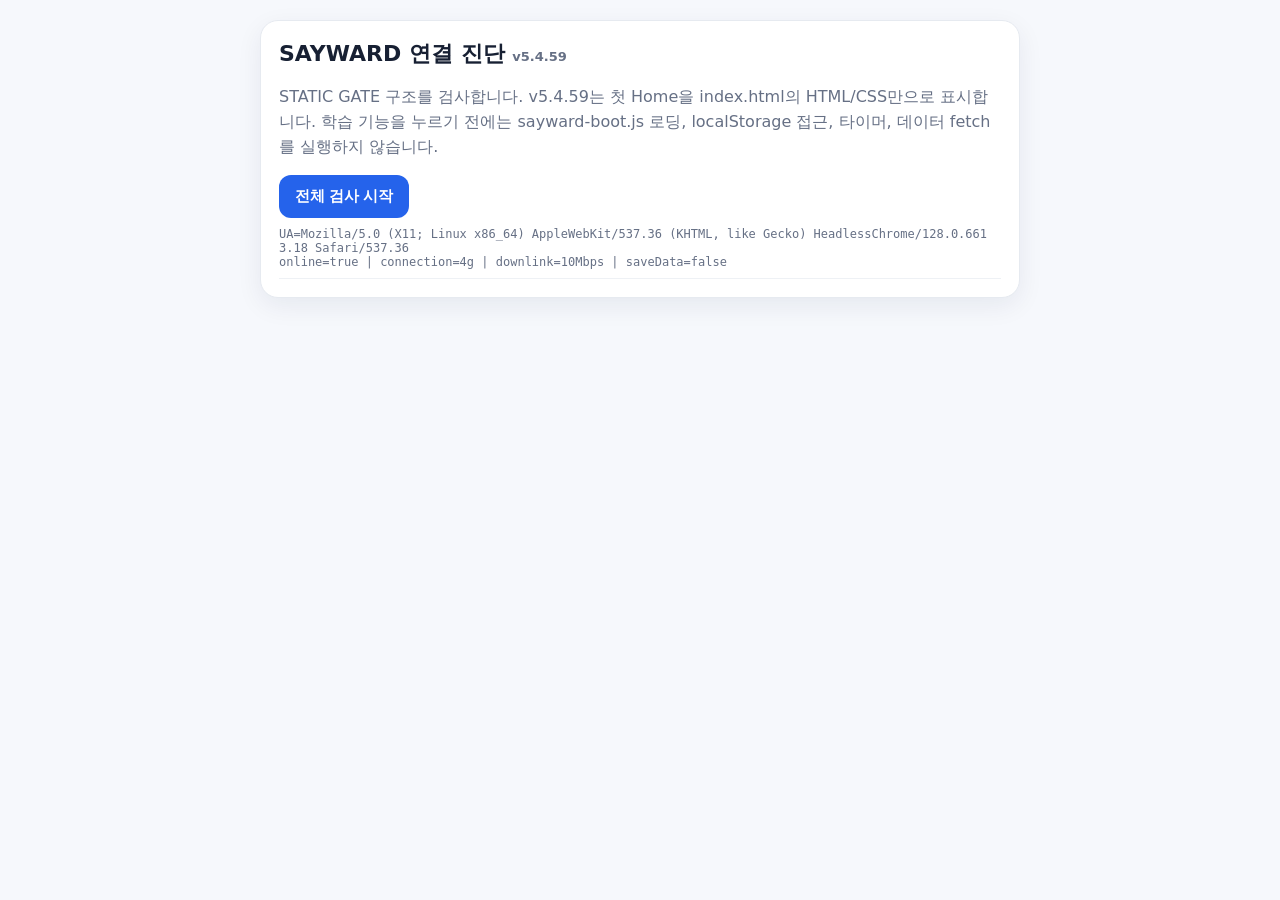
==== commit bbd87bbb: "Add files via upload" ====
--- a/diagnostic.html
+++ b/diagnostic.html
@@ -1,4 +1,4 @@
-<!doctype html><html lang="ko"><head><meta charset="utf-8"><meta name="viewport" content="width=device-width,initial-scale=1"><title>SAYWARD v5.4.58 진단</title><style>body{font-family:system-ui,-apple-system,"Noto Sans KR",sans-serif;margin:0;background:#f6f8fc;color:#172033}.w{max-width:760px;margin:auto;padding:20px}.c{background:#fff;border:1px solid #e6eaf0;border-radius:18px;padding:18px;box-shadow:0 8px 26px #10204012}h1{font-size:22px;margin:0 0 8px}p{color:#667085;line-height:1.55}button{border:0;border-radius:12px;background:#2563eb;color:#fff;padding:12px 16px;font-weight:800;font-size:15px}.row{padding:9px 0;border-bottom:1px solid #eef1f5;font:12px ui-monospace,SFMono-Regular,Consolas,monospace;word-break:break-all;white-space:pre-wrap}.ok{color:#067647}.bad{color:#b42318}.warn{color:#b54708}.muted{color:#667085}.head{font-weight:900;color:#344054;background:#f9fafb;padding:8px;margin-top:12px;border-radius:8px}.run{margin:10px 0;border:1px solid #e4e7ec;border-radius:12px;padding:10px}.run b{font-size:12px}.evt{font:11px ui-monospace,SFMono-Regular,Consolas,monospace;padding:4px 0;border-top:1px dashed #eef1f5;word-break:break-all}</style></head><body><div class="w"><div class="c"><h1>SAYWARD 연결 진단 <span style="font-size:13px;color:#667085">v5.4.58</span></h1><p>STATIC FIRST PAINT 구조를 검사합니다. v5.4.58은 Home HTML이 index.html 자체에 들어 있어 JavaScript·대형 localStorage 통계·전체 CSS가 준비되기 전에도 Home이 먼저 보여야 합니다.</p><button id="go">전체 검사 시작</button><div id="meta" class="row muted"></div><div id="out"></div></div></div><script>
+<!doctype html><html lang="ko"><head><meta charset="utf-8"><meta name="viewport" content="width=device-width,initial-scale=1"><title>SAYWARD v5.4.59 진단</title><style>body{font-family:system-ui,-apple-system,"Noto Sans KR",sans-serif;margin:0;background:#f6f8fc;color:#172033}.w{max-width:760px;margin:auto;padding:20px}.c{background:#fff;border:1px solid #e6eaf0;border-radius:18px;padding:18px;box-shadow:0 8px 26px #10204012}h1{font-size:22px;margin:0 0 8px}p{color:#667085;line-height:1.55}button{border:0;border-radius:12px;background:#2563eb;color:#fff;padding:12px 16px;font-weight:800;font-size:15px}.row{padding:9px 0;border-bottom:1px solid #eef1f5;font:12px ui-monospace,SFMono-Regular,Consolas,monospace;word-break:break-all;white-space:pre-wrap}.ok{color:#067647}.bad{color:#b42318}.warn{color:#b54708}.muted{color:#667085}.head{font-weight:900;color:#344054;background:#f9fafb;padding:8px;margin-top:12px;border-radius:8px}.run{margin:10px 0;border:1px solid #e4e7ec;border-radius:12px;padding:10px}.run b{font-size:12px}.evt{font:11px ui-monospace,SFMono-Regular,Consolas,monospace;padding:4px 0;border-top:1px dashed #eef1f5;word-break:break-all}</style></head><body><div class="w"><div class="c"><h1>SAYWARD 연결 진단 <span style="font-size:13px;color:#667085">v5.4.59</span></h1><p>STATIC GATE 구조를 검사합니다. v5.4.59는 첫 Home을 index.html의 HTML/CSS만으로 표시합니다. 학습 기능을 누르기 전에는 sayward-boot.js 로딩, localStorage 접근, 타이머, 데이터 fetch를 실행하지 않습니다.</p><button id="go">전체 검사 시작</button><div id="meta" class="row muted"></div><div id="out"></div></div></div><script>
 const files=['version.txt','index.html','sayward-boot.js','sayward-home.html','sayward-deferred.html','sayward-core.css','sayward-patches.css','sayward-home.css','sayward-day-index.js','home-hero.png','drawer-header.png','sayward-day-01.json','sayward-day-02.json','sayward-day-03.json','sayward-day-04.json','sayward-day-05.json','sayward-day-06.json','sayward-day-07.json','sayward-day-08.json','sayward-day-09.json','sayward-day-10.json','sayward-day-11.json','sayward-opic-1.js','sayward-opic-2.js','sayward-core.js','sayward-patches.js'];
 const $=x=>document.getElementById(x),out=$('out');
 function row(text,cls=''){const d=document.createElement('div');d.className='row '+cls;d.textContent=text;out.appendChild(d);return d}
@@ -18,10 +18,10 @@
  try{const keys=await caches.keys();const sk=keys.filter(k=>/^sayward/i.test(k));row('SAYWARD caches: '+(sk.length?sk.join(', '):'NONE'),sk.length?'warn':'ok')}catch(e){row('CacheStorage check ERROR '+e,'bad')}
  head('3. GitHub Pages 파일 응답 (cache:no-store)');
  for(const f of files){const d=row(f+' ...','muted');const t=performance.now();try{const r=await fetch(f+'?diag='+Date.now(),{cache:'no-store'});const b=await r.arrayBuffer();const ms=Math.round(performance.now()-t);d.className='row '+(r.ok?'ok':'bad');d.textContent=`${f} | HTTP ${r.status} | ${ms} ms | ${(b.byteLength/1024).toFixed(1)} KB | type=${r.headers.get('content-type')||''} | cache=${r.headers.get('cache-control')||''}`;}catch(e){d.className='row bad';d.textContent=`${f} | ERROR | ${Math.round(performance.now()-t)} ms | ${e}`;}await new Promise(r=>setTimeout(r,35));}
- head('4. 실제 Paint / 최근 SAYWARD 상태');
- try{row('sayward_first_paint = '+(localStorage.getItem('sayward_first_paint')||'NONE'),'muted');row('sayward_home_summary_v1 = '+((localStorage.getItem('sayward_home_summary_v1')||'').length?((localStorage.getItem('sayward_home_summary_v1')||'').length+' chars'):'NONE'),'muted')}catch(e){}
+ head('4. STATIC GATE / 최근 SAYWARD 상태');
+ try{const ss=localStorage.getItem('sayward_static_shell')||'NONE';row('sayward_static_shell = '+ss,ss.includes('5.4.59')?'ok':'muted');const fp=localStorage.getItem('sayward_first_paint')||'NONE';row('sayward_first_paint (구버전 기록일 수 있음) = '+fp,fp.includes('5.4.59')?'ok':'muted');row('sayward_home_summary_v1 = '+((localStorage.getItem('sayward_home_summary_v1')||'').length?((localStorage.getItem('sayward_home_summary_v1')||'').length+' chars'):'NONE'),'muted')}catch(e){}
  try{['sayward_boot_last','sayward_boot_error','sayward_boot_css','sayward_lean_hydration','sayward_lazy_profile','sayward_lazy_loader','sayward_day_loader'].forEach(k=>row(k+' = '+(localStorage.getItem(k)||'NONE'),'muted'))}catch(e){row('log read ERROR '+e,'bad')}
- head('5. 최근 STATIC FIRST PAINT TRACE');
+ head('5. 최근 STATIC GATE / ENHANCER TRACE');
  try{const hist=safeJson(localStorage.getItem('sayward_boot_history')||'[]',[]);if(!Array.isArray(hist)||!hist.length){row('history: NONE','muted')}else hist.slice(0,6).forEach((run,i)=>{const box=document.createElement('div');box.className='run';const home=run.finalHome||run.events?.[run.events.length-1]?.home||{};box.innerHTML=`<b>#${i+1} ${run.version||''} · ${run.fullReady?'FULL READY':run.shellReady?'SHELL READY':run.failed?'FAILED':'INCOMPLETE'} · ${run.id||''}</b><div class="evt">start=${run.startedAt||''} last=${run.lastStage||''} ${run.lastDetail||''} home.visible=${home.visible??'n/a'} shellReady=${run.shellReady??false} fullReady=${run.fullReady??false}</div>`;(run.events||[]).forEach(ev=>{const d=document.createElement('div');d.className='evt';const h=ev.home||{};d.textContent=`+${ev.elapsed??'?'}ms | ${ev.stage||''}${ev.detail?' · '+ev.detail:''} | vis=${ev.visibility||''} dom=${ev.domElements??''} heap=${ev.heapMB??''}MB | home=${h.visible??''} display=${h.display??''} ${h.w??''}x${h.h??''}`;box.appendChild(d)});out.appendChild(box)})}catch(e){row('history read ERROR '+e,'bad')}
  $('go').disabled=false;};
 </script></body></html>
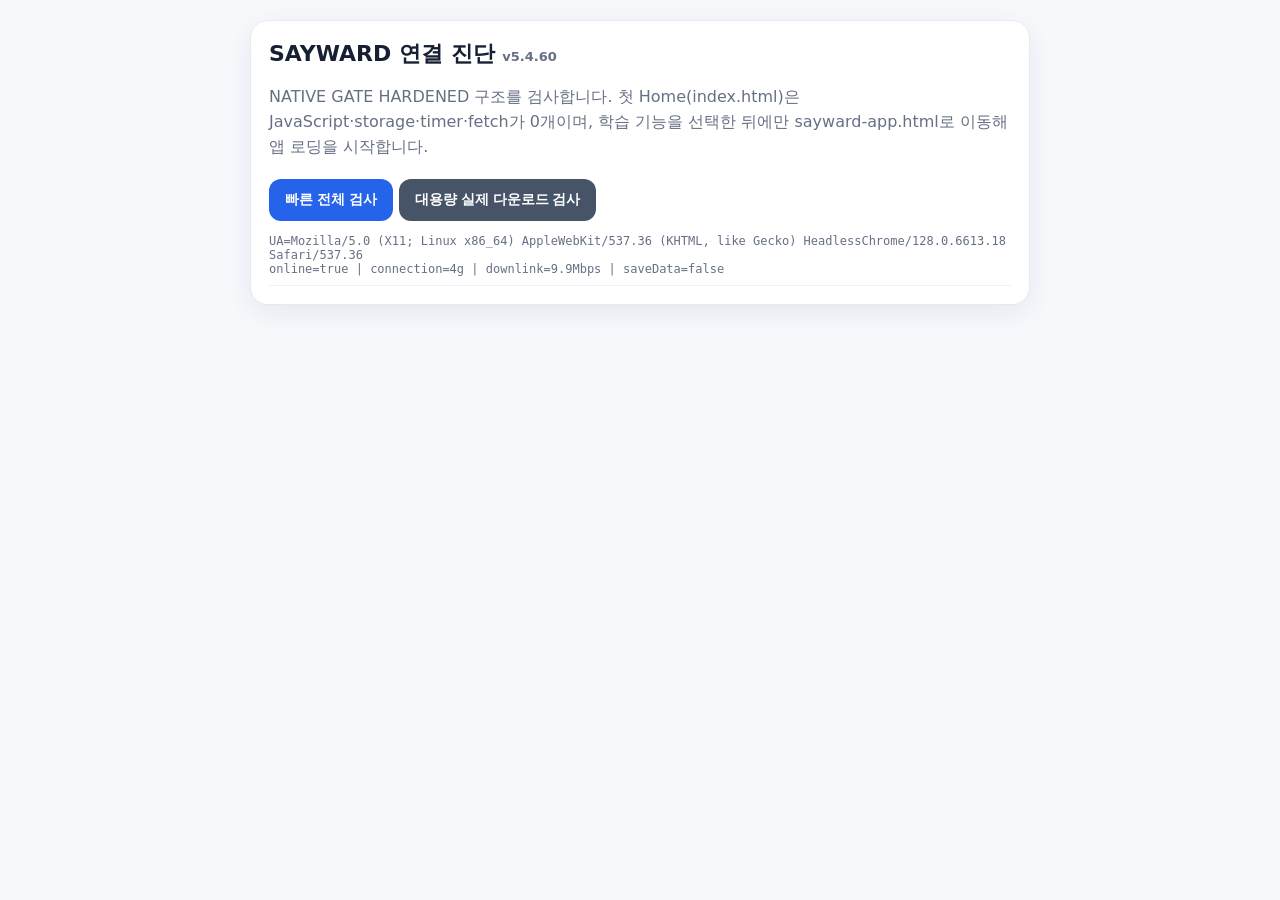
==== commit 64d6e657: "Add files via upload" ====
--- a/diagnostic.html
+++ b/diagnostic.html
@@ -1,27 +1,28 @@
-<!doctype html><html lang="ko"><head><meta charset="utf-8"><meta name="viewport" content="width=device-width,initial-scale=1"><title>SAYWARD v5.4.59 진단</title><style>body{font-family:system-ui,-apple-system,"Noto Sans KR",sans-serif;margin:0;background:#f6f8fc;color:#172033}.w{max-width:760px;margin:auto;padding:20px}.c{background:#fff;border:1px solid #e6eaf0;border-radius:18px;padding:18px;box-shadow:0 8px 26px #10204012}h1{font-size:22px;margin:0 0 8px}p{color:#667085;line-height:1.55}button{border:0;border-radius:12px;background:#2563eb;color:#fff;padding:12px 16px;font-weight:800;font-size:15px}.row{padding:9px 0;border-bottom:1px solid #eef1f5;font:12px ui-monospace,SFMono-Regular,Consolas,monospace;word-break:break-all;white-space:pre-wrap}.ok{color:#067647}.bad{color:#b42318}.warn{color:#b54708}.muted{color:#667085}.head{font-weight:900;color:#344054;background:#f9fafb;padding:8px;margin-top:12px;border-radius:8px}.run{margin:10px 0;border:1px solid #e4e7ec;border-radius:12px;padding:10px}.run b{font-size:12px}.evt{font:11px ui-monospace,SFMono-Regular,Consolas,monospace;padding:4px 0;border-top:1px dashed #eef1f5;word-break:break-all}</style></head><body><div class="w"><div class="c"><h1>SAYWARD 연결 진단 <span style="font-size:13px;color:#667085">v5.4.59</span></h1><p>STATIC GATE 구조를 검사합니다. v5.4.59는 첫 Home을 index.html의 HTML/CSS만으로 표시합니다. 학습 기능을 누르기 전에는 sayward-boot.js 로딩, localStorage 접근, 타이머, 데이터 fetch를 실행하지 않습니다.</p><button id="go">전체 검사 시작</button><div id="meta" class="row muted"></div><div id="out"></div></div></div><script>
-const files=['version.txt','index.html','sayward-boot.js','sayward-home.html','sayward-deferred.html','sayward-core.css','sayward-patches.css','sayward-home.css','sayward-day-index.js','home-hero.png','drawer-header.png','sayward-day-01.json','sayward-day-02.json','sayward-day-03.json','sayward-day-04.json','sayward-day-05.json','sayward-day-06.json','sayward-day-07.json','sayward-day-08.json','sayward-day-09.json','sayward-day-10.json','sayward-day-11.json','sayward-opic-1.js','sayward-opic-2.js','sayward-core.js','sayward-patches.js'];
+<!doctype html><html lang="ko"><head><meta charset="utf-8"><meta name="viewport" content="width=device-width,initial-scale=1"><title>SAYWARD v5.4.60 진단</title><style>
+body{font-family:system-ui,-apple-system,"Noto Sans KR",sans-serif;margin:0;background:#f6f8fc;color:#172033}.w{max-width:780px;margin:auto;padding:20px}.c{background:#fff;border:1px solid #e6eaf0;border-radius:18px;padding:18px;box-shadow:0 8px 26px #10204012}h1{font-size:22px;margin:0 0 8px}p{color:#667085;line-height:1.55}button{border:0;border-radius:12px;background:#2563eb;color:#fff;padding:12px 16px;font-weight:800;font-size:14px;margin:4px 6px 4px 0}button.secondary{background:#475467}button:disabled{opacity:.55}.row{padding:9px 0;border-bottom:1px solid #eef1f5;font:12px ui-monospace,SFMono-Regular,Consolas,monospace;word-break:break-all;white-space:pre-wrap}.ok{color:#067647}.bad{color:#b42318}.warn{color:#b54708}.muted{color:#667085}.head{font-weight:900;color:#344054;background:#f9fafb;padding:8px;margin-top:12px;border-radius:8px}.run{margin:10px 0;border:1px solid #e4e7ec;border-radius:12px;padding:10px}.run b{font-size:12px}.evt{font:11px ui-monospace,SFMono-Regular,Consolas,monospace;padding:4px 0;border-top:1px dashed #eef1f5;word-break:break-all}.summary{margin:10px 0;padding:11px 12px;border-radius:12px;background:#f8fafc;font-weight:800;font-size:13px}
+</style></head><body><div class="w"><div class="c"><h1>SAYWARD 연결 진단 <span style="font-size:13px;color:#667085">v5.4.60</span></h1><p>NATIVE GATE HARDENED 구조를 검사합니다. 첫 Home(index.html)은 JavaScript·storage·timer·fetch가 0개이며, 학습 기능을 선택한 뒤에만 sayward-app.html로 이동해 앱 로딩을 시작합니다.</p><button id="go">빠른 전체 검사</button><button id="deep" class="secondary">대용량 실제 다운로드 검사</button><div id="meta" class="row muted"></div><div id="out"></div></div></div><script>
+const EXPECTED_VERSION='v5.4.60',EXPECTED_BUILD='20261007-v5.4.60-native-gate-hardened';
+const files=['version.txt','index.html','sayward-app.html','sayward-boot.js','sayward-home.html','sayward-deferred.html','sayward-core.css','sayward-patches.css','sayward-home.css','sayward-day-index.js','home-hero.webp','home-hero.png','drawer-header.webp','drawer-header.png','sayward-day-01.json','sayward-day-02.json','sayward-day-03.json','sayward-day-04.json','sayward-day-05.json','sayward-day-06.json','sayward-day-07.json','sayward-day-08.json','sayward-day-09.json','sayward-day-10.json','sayward-day-11.json','sayward-opic-1.js','sayward-opic-2.js','sayward-core.js','sayward-patches.js','recovery.html','sw.js'];
 const $=x=>document.getElementById(x),out=$('out');
 function row(text,cls=''){const d=document.createElement('div');d.className='row '+cls;d.textContent=text;out.appendChild(d);return d}
 function head(t){const d=document.createElement('div');d.className='head';d.textContent=t;out.appendChild(d)}
-function safeJson(s,fallback){try{return JSON.parse(s)}catch(e){return fallback}}
-$('meta').textContent=`UA=${navigator.userAgent}\nonline=${navigator.onLine} | connection=${navigator.connection?.effectiveType||'n/a'} | downlink=${navigator.connection?.downlink||'n/a'}Mbps | saveData=${navigator.connection?.saveData||false}`;
-$('go').onclick=async()=>{$('go').disabled=true;out.innerHTML='';
- head('1. 브라우저 상태');
- row(`time=${new Date().toISOString()}\nurl=${location.href}\nvisibility=${document.visibilityState}`,'muted');
- try{localStorage.setItem('__sw_diag__','1');localStorage.removeItem('__sw_diag__');row('localStorage read/write: OK','ok')}catch(e){row('localStorage: ERROR '+e,'bad')}
- try{sessionStorage.setItem('__sw_diag__','1');sessionStorage.removeItem('__sw_diag__');row('sessionStorage read/write: OK','ok')}catch(e){row('sessionStorage: ERROR '+e,'bad')}
- if(performance.memory)row(`JS heap: used ${(performance.memory.usedJSHeapSize/1048576).toFixed(1)} MB / limit ${(performance.memory.jsHeapSizeLimit/1048576).toFixed(0)} MB`,'muted');
- head('1-1. localStorage 사용량');
- try{const items=[];let total=0;for(let i=0;i<localStorage.length;i++){const k=localStorage.key(i);const v=String(localStorage.getItem(k)||'');const bytes=(k.length+v.length)*2;total+=bytes;items.push([k,bytes])}items.sort((a,b)=>b[1]-a[1]);row(`total ≈ ${(total/1024).toFixed(1)} KB | keys=${items.length}`,(total>3*1024*1024)?'bad':(total>1024*1024?'warn':'ok'));items.slice(0,15).forEach(([k,b])=>row(`${k} ≈ ${(b/1024).toFixed(1)} KB`,/^sayward_(boot|recovery|lazy|day|lean)/.test(k)?'muted':''));}catch(e){row('storage size scan ERROR '+e,'bad')}
- head('2. Service Worker / Cache (진단 페이지에서만 검사)');
- try{row('controller: '+(navigator.serviceWorker?.controller?.scriptURL||'NONE'),navigator.serviceWorker?.controller?'warn':'ok');const regs=await navigator.serviceWorker?.getRegistrations?.()||[];row('registrations: '+(regs.length?regs.map(r=>r.active?.scriptURL||r.installing?.scriptURL||r.waiting?.scriptURL||'?').join(' | '):'NONE'),regs.length?'warn':'ok')}catch(e){row('serviceWorker check ERROR '+e,'bad')}
- try{const keys=await caches.keys();const sk=keys.filter(k=>/^sayward/i.test(k));row('SAYWARD caches: '+(sk.length?sk.join(', '):'NONE'),sk.length?'warn':'ok')}catch(e){row('CacheStorage check ERROR '+e,'bad')}
- head('3. GitHub Pages 파일 응답 (cache:no-store)');
- for(const f of files){const d=row(f+' ...','muted');const t=performance.now();try{const r=await fetch(f+'?diag='+Date.now(),{cache:'no-store'});const b=await r.arrayBuffer();const ms=Math.round(performance.now()-t);d.className='row '+(r.ok?'ok':'bad');d.textContent=`${f} | HTTP ${r.status} | ${ms} ms | ${(b.byteLength/1024).toFixed(1)} KB | type=${r.headers.get('content-type')||''} | cache=${r.headers.get('cache-control')||''}`;}catch(e){d.className='row bad';d.textContent=`${f} | ERROR | ${Math.round(performance.now()-t)} ms | ${e}`;}await new Promise(r=>setTimeout(r,35));}
- head('4. STATIC GATE / 최근 SAYWARD 상태');
- try{const ss=localStorage.getItem('sayward_static_shell')||'NONE';row('sayward_static_shell = '+ss,ss.includes('5.4.59')?'ok':'muted');const fp=localStorage.getItem('sayward_first_paint')||'NONE';row('sayward_first_paint (구버전 기록일 수 있음) = '+fp,fp.includes('5.4.59')?'ok':'muted');row('sayward_home_summary_v1 = '+((localStorage.getItem('sayward_home_summary_v1')||'').length?((localStorage.getItem('sayward_home_summary_v1')||'').length+' chars'):'NONE'),'muted')}catch(e){}
- try{['sayward_boot_last','sayward_boot_error','sayward_boot_css','sayward_lean_hydration','sayward_lazy_profile','sayward_lazy_loader','sayward_day_loader'].forEach(k=>row(k+' = '+(localStorage.getItem(k)||'NONE'),'muted'))}catch(e){row('log read ERROR '+e,'bad')}
- head('5. 최근 STATIC GATE / ENHANCER TRACE');
- try{const hist=safeJson(localStorage.getItem('sayward_boot_history')||'[]',[]);if(!Array.isArray(hist)||!hist.length){row('history: NONE','muted')}else hist.slice(0,6).forEach((run,i)=>{const box=document.createElement('div');box.className='run';const home=run.finalHome||run.events?.[run.events.length-1]?.home||{};box.innerHTML=`<b>#${i+1} ${run.version||''} · ${run.fullReady?'FULL READY':run.shellReady?'SHELL READY':run.failed?'FAILED':'INCOMPLETE'} · ${run.id||''}</b><div class="evt">start=${run.startedAt||''} last=${run.lastStage||''} ${run.lastDetail||''} home.visible=${home.visible??'n/a'} shellReady=${run.shellReady??false} fullReady=${run.fullReady??false}</div>`;(run.events||[]).forEach(ev=>{const d=document.createElement('div');d.className='evt';const h=ev.home||{};d.textContent=`+${ev.elapsed??'?'}ms | ${ev.stage||''}${ev.detail?' · '+ev.detail:''} | vis=${ev.visibility||''} dom=${ev.domElements??''} heap=${ev.heapMB??''}MB | home=${h.visible??''} display=${h.display??''} ${h.w??''}x${h.h??''}`;box.appendChild(d)});out.appendChild(box)})}catch(e){row('history read ERROR '+e,'bad')}
- $('go').disabled=false;};
+function safeJson(s,f){try{return JSON.parse(s)}catch(e){return f}}
+function bytesFromHeaders(r){const n=Number(r.headers.get('content-length')||0);return Number.isFinite(n)?n:0}
+function currentTrace(run){return String(run?.version||'').replace(/^v/,'')==='5.4.60'||String(run?.build||'')===EXPECTED_BUILD}
+$('meta').textContent=`UA=${navigator.userAgent}
+online=${navigator.onLine} | connection=${navigator.connection?.effectiveType||'n/a'} | downlink=${navigator.connection?.downlink||'n/a'}Mbps | saveData=${navigator.connection?.saveData||false}`;
+async function getText(file){const r=await fetch(file+'?diag='+Date.now(),{cache:'no-store'});if(!r.ok)throw new Error('HTTP '+r.status);return {r,text:await r.text()}}
+async function headFile(file){const t=performance.now();const r=await fetch(file+'?diag='+Date.now(),{method:'HEAD',cache:'no-store'});return {r,ms:Math.round(performance.now()-t),bytes:bytesFromHeaders(r)}}
+$('go').onclick=async()=>{$('go').disabled=true;$('deep').disabled=true;out.innerHTML='';let gatePass=false,buildPass=false,headPass=true;
+head('1. 브라우저 상태');row(`time=${new Date().toISOString()}
+url=${location.href}
+visibility=${document.visibilityState}`,'muted');try{localStorage.setItem('__sw_diag__','1');localStorage.removeItem('__sw_diag__');row('localStorage read/write: OK','ok')}catch(e){row('localStorage: ERROR '+e,'bad')}try{sessionStorage.setItem('__sw_diag__','1');sessionStorage.removeItem('__sw_diag__');row('sessionStorage read/write: OK','ok')}catch(e){row('sessionStorage: ERROR '+e,'bad')}if(performance.memory)row(`JS heap: used ${(performance.memory.usedJSHeapSize/1048576).toFixed(1)} MB / limit ${(performance.memory.jsHeapSizeLimit/1048576).toFixed(0)} MB`,'muted');
+head('2. 현재 배포 빌드 확인');try{const [idx,ver,app]=await Promise.all([getText('index.html'),getText('version.txt'),getText('sayward-app.html')]);const meta=idx.text.match(/<meta\s+name=["']sayward-build["']\s+content=["']([^"']+)/i)?.[1]||'NONE';const body=idx.text.match(/<body[^>]*data-sayward-static=["']([^"']+)/i)?.[1]||'NONE';const appMeta=app.text.match(/<meta\s+name=["']sayward-build["']\s+content=["']([^"']+)/i)?.[1]||'NONE';buildPass=meta===EXPECTED_BUILD&&appMeta===EXPECTED_BUILD&&ver.text.includes('build='+EXPECTED_BUILD);row(`index build=${meta} | app build=${appMeta} | staticVersion=${body}`,buildPass?'ok':'bad');row(ver.text.trim(),buildPass?'ok':'warn')}catch(e){row('build check ERROR '+e,'bad')}
+head('3. NATIVE GATE 계약 검사');try{const {text}=await getText('index.html');const scripts=(text.match(/<script/gi)||[]).length,handlers=(text.match(/\son[a-z]+\s*=/gi)||[]).length,storage=(text.match(/localStorage|sessionStorage/gi)||[]).length,timers=(text.match(/setTimeout|setInterval|requestAnimationFrame|requestIdleCallback/gi)||[]).length,fetches=(text.match(/fetch\s*\(/gi)||[]).length,nativeLinks=(text.match(/href=["']sayward-app\.html/gi)||[]).length,directBoot=(text.match(/<script[^>]+sayward-boot\.js/gi)||[]).length;gatePass=scripts===0&&handlers===0&&storage===0&&timers===0&&fetches===0&&directBoot===0&&nativeLinks>=9;row(`scripts=${scripts} | inlineHandlers=${handlers} | storageRefs=${storage} | timerRefs=${timers} | fetchRefs=${fetches} | directBoot=${directBoot} | nativeAppLinks=${nativeLinks}`,gatePass?'ok':'bad');row(gatePass?'STATIC GATE PASS — 첫 Home은 브라우저 정적 렌더링만 사용합니다.':'STATIC GATE FAIL — index.html 계약을 다시 확인하세요.',gatePass?'ok':'bad')}catch(e){row('index contract ERROR '+e,'bad')}
+head('4. Service Worker / Cache');try{row('controller: '+(navigator.serviceWorker?.controller?.scriptURL||'NONE'),navigator.serviceWorker?.controller?'warn':'ok');const regs=await navigator.serviceWorker?.getRegistrations?.()||[];row('registrations: '+(regs.length?regs.map(r=>r.active?.scriptURL||r.installing?.scriptURL||r.waiting?.scriptURL||'?').join(' | '):'NONE'),regs.length?'warn':'ok')}catch(e){row('serviceWorker check ERROR '+e,'bad')}try{const keys=await caches.keys(),sk=keys.filter(k=>/^sayward/i.test(k));row('SAYWARD caches: '+(sk.length?sk.join(', '):'NONE'),sk.length?'warn':'ok')}catch(e){row('CacheStorage check ERROR '+e,'bad')}
+head('5. 파일 존재/헤더 검사 — HEAD만 사용');for(const f of files){const d=row(f+' ...','muted');try{const x=await headFile(f),r=x.r;headPass=headPass&&r.ok;d.className='row '+(r.ok?'ok':'bad');d.textContent=`${f} | HEAD ${r.status} | ${x.ms} ms | ${x.bytes?((x.bytes/1024).toFixed(1)+' KB'):'size n/a'} | type=${r.headers.get('content-type')||''} | cache=${r.headers.get('cache-control')||''}`;}catch(e){headPass=false;d.className='row bad';d.textContent=`${f} | HEAD ERROR | ${e}`;}}
+head('6. localStorage 사용량 — 앱 데이터는 읽기만 함');try{const items=[];let total=0;for(let i=0;i<localStorage.length;i++){const k=localStorage.key(i),v=String(localStorage.getItem(k)||''),b=(k.length+v.length)*2;total+=b;items.push([k,b])}items.sort((a,b)=>b[1]-a[1]);row(`total ≈ ${(total/1024).toFixed(1)} KB | keys=${items.length}`,total>3*1024*1024?'bad':total>1024*1024?'warn':'ok');items.slice(0,15).forEach(([k,b])=>row(`${k} ≈ ${(b/1024).toFixed(1)} KB`,(k==='mv_unified_stats'||k==='d1stats')?'warn':'muted'));const big=items.filter(([k])=>k==='mv_unified_stats'||k==='d1stats').reduce((s,[,b])=>s+b,0);if(total&&big)row(`mv_unified_stats + d1stats share ≈ ${(big/total*100).toFixed(1)}% · 첫 Home에서는 접근하지 않음`,'warn')}catch(e){row('storage size scan ERROR '+e,'bad')}
+head('7. 현재 v5.4.60 APP TRACE');try{const hist=safeJson(localStorage.getItem('sayward_boot_history')||'[]',[]),current=Array.isArray(hist)?hist.filter(currentTrace):[],legacy=Array.isArray(hist)?hist.filter(x=>!currentTrace(x)):[];if(!current.length)row('현재 v5.4.60 APP TRACE: NONE — 아직 sayward-app.html을 실행하지 않았으면 정상입니다.','muted');else current.slice(0,4).forEach((run,i)=>{const box=document.createElement('div');box.className='run';const home=run.finalHome||run.events?.[run.events.length-1]?.home||{};box.innerHTML=`<b>#${i+1} v5.4.60 · ${run.fullReady?'FULL READY':run.shellReady?'SHELL READY':run.failed?'FAILED':'INCOMPLETE'} · ${run.id||''}</b><div class="evt">last=${run.lastStage||''} ${run.lastDetail||''} home.visible=${home.visible??'n/a'} shellReady=${run.shellReady??false} fullReady=${run.fullReady??false}</div>`;(run.events||[]).slice(-20).forEach(ev=>{const d=document.createElement('div');d.className='evt';d.textContent=`+${ev.elapsed??'?'}ms | ${ev.stage||''}${ev.detail?' · '+ev.detail:''}`;box.appendChild(d)});out.appendChild(box)});row(`legacy trace entries hidden=${legacy.length} (v5.4.58 이하 기록은 현재 빌드 판정에 사용하지 않음)`,'muted')}catch(e){row('history read ERROR '+e,'bad')}
+const s=document.createElement('div');s.className='summary '+(gatePass&&buildPass&&headPass?'ok':'warn');s.textContent=gatePass&&buildPass&&headPass?'RESULT: NATIVE GATE / CURRENT BUILD / FILE HEAD CHECK 모두 PASS':'RESULT: 일부 항목 확인 필요 — 위 BAD/WARN 항목을 확인하세요.';out.prepend(s);$('go').disabled=false;$('deep').disabled=false;};
+$('deep').onclick=async()=>{$('deep').disabled=true;head('대용량 실제 다운로드 검사 — 수동 실행');let total=0;for(const f of files){const d=row(f+' ...','muted'),t=performance.now();try{const r=await fetch(f+'?deep='+Date.now(),{cache:'no-store'}),b=await r.arrayBuffer(),ms=Math.round(performance.now()-t);total+=b.byteLength;d.className='row '+(r.ok?'ok':'bad');d.textContent=`${f} | GET ${r.status} | ${ms} ms | ${(b.byteLength/1024).toFixed(1)} KB`;}catch(e){d.className='row bad';d.textContent=`${f} | GET ERROR | ${e}`;}}row(`deep download total ≈ ${(total/1048576).toFixed(2)} MB`,'warn');$('deep').disabled=false;};
 </script></body></html>
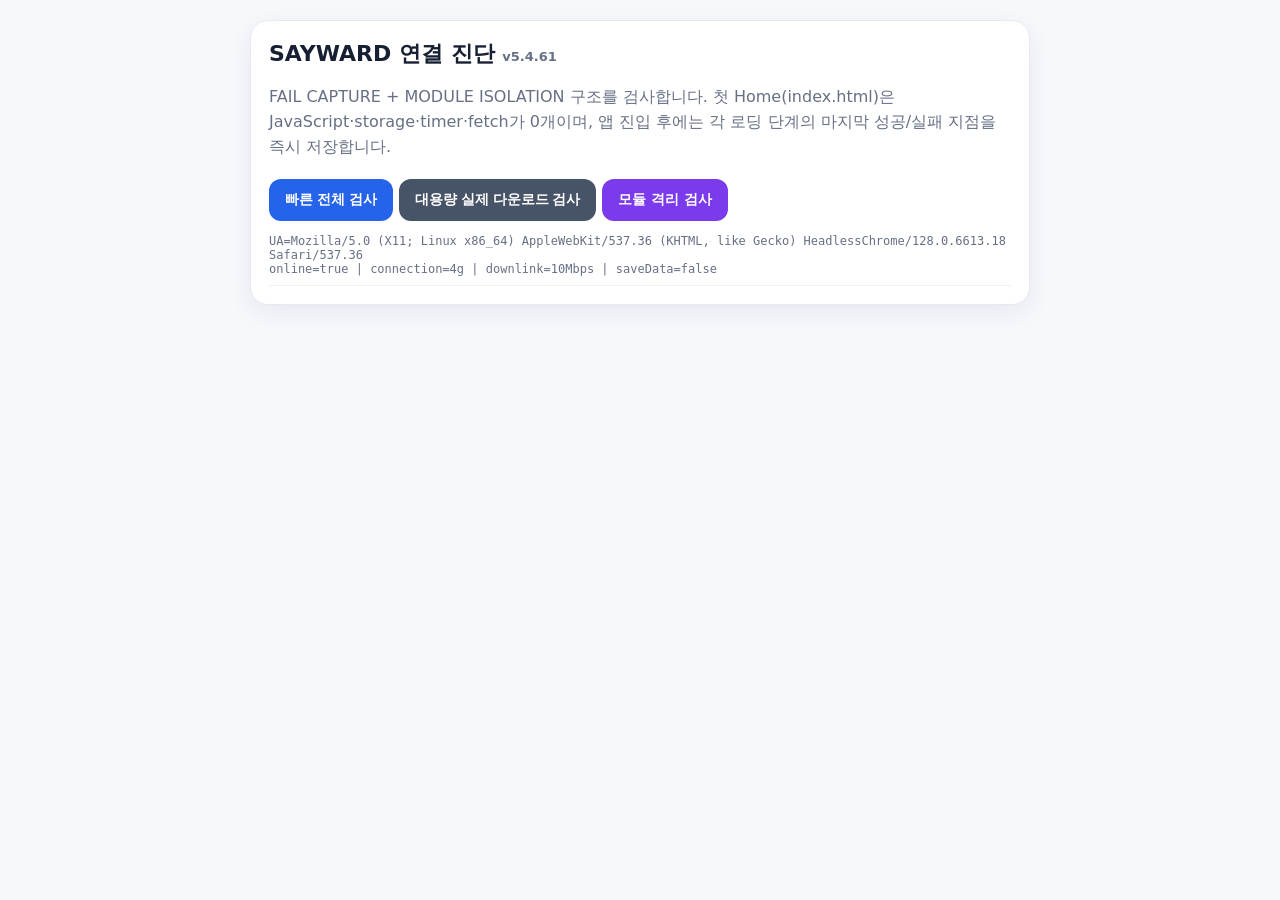
==== commit 92b36fc1: "Add files via upload" ====
--- a/diagnostic.html
+++ b/diagnostic.html
@@ -1,14 +1,14 @@
-<!doctype html><html lang="ko"><head><meta charset="utf-8"><meta name="viewport" content="width=device-width,initial-scale=1"><title>SAYWARD v5.4.60 진단</title><style>
+<!doctype html><html lang="ko"><head><meta charset="utf-8"><meta name="viewport" content="width=device-width,initial-scale=1"><title>SAYWARD v5.4.61 진단</title><style>
 body{font-family:system-ui,-apple-system,"Noto Sans KR",sans-serif;margin:0;background:#f6f8fc;color:#172033}.w{max-width:780px;margin:auto;padding:20px}.c{background:#fff;border:1px solid #e6eaf0;border-radius:18px;padding:18px;box-shadow:0 8px 26px #10204012}h1{font-size:22px;margin:0 0 8px}p{color:#667085;line-height:1.55}button{border:0;border-radius:12px;background:#2563eb;color:#fff;padding:12px 16px;font-weight:800;font-size:14px;margin:4px 6px 4px 0}button.secondary{background:#475467}button:disabled{opacity:.55}.row{padding:9px 0;border-bottom:1px solid #eef1f5;font:12px ui-monospace,SFMono-Regular,Consolas,monospace;word-break:break-all;white-space:pre-wrap}.ok{color:#067647}.bad{color:#b42318}.warn{color:#b54708}.muted{color:#667085}.head{font-weight:900;color:#344054;background:#f9fafb;padding:8px;margin-top:12px;border-radius:8px}.run{margin:10px 0;border:1px solid #e4e7ec;border-radius:12px;padding:10px}.run b{font-size:12px}.evt{font:11px ui-monospace,SFMono-Regular,Consolas,monospace;padding:4px 0;border-top:1px dashed #eef1f5;word-break:break-all}.summary{margin:10px 0;padding:11px 12px;border-radius:12px;background:#f8fafc;font-weight:800;font-size:13px}
-</style></head><body><div class="w"><div class="c"><h1>SAYWARD 연결 진단 <span style="font-size:13px;color:#667085">v5.4.60</span></h1><p>NATIVE GATE HARDENED 구조를 검사합니다. 첫 Home(index.html)은 JavaScript·storage·timer·fetch가 0개이며, 학습 기능을 선택한 뒤에만 sayward-app.html로 이동해 앱 로딩을 시작합니다.</p><button id="go">빠른 전체 검사</button><button id="deep" class="secondary">대용량 실제 다운로드 검사</button><div id="meta" class="row muted"></div><div id="out"></div></div></div><script>
-const EXPECTED_VERSION='v5.4.60',EXPECTED_BUILD='20261007-v5.4.60-native-gate-hardened';
-const files=['version.txt','index.html','sayward-app.html','sayward-boot.js','sayward-home.html','sayward-deferred.html','sayward-core.css','sayward-patches.css','sayward-home.css','sayward-day-index.js','home-hero.webp','home-hero.png','drawer-header.webp','drawer-header.png','sayward-day-01.json','sayward-day-02.json','sayward-day-03.json','sayward-day-04.json','sayward-day-05.json','sayward-day-06.json','sayward-day-07.json','sayward-day-08.json','sayward-day-09.json','sayward-day-10.json','sayward-day-11.json','sayward-opic-1.js','sayward-opic-2.js','sayward-core.js','sayward-patches.js','recovery.html','sw.js'];
+</style></head><body><div class="w"><div class="c"><h1>SAYWARD 연결 진단 <span style="font-size:13px;color:#667085">v5.4.61</span></h1><p>FAIL CAPTURE + MODULE ISOLATION 구조를 검사합니다. 첫 Home(index.html)은 JavaScript·storage·timer·fetch가 0개이며, 앱 진입 후에는 각 로딩 단계의 마지막 성공/실패 지점을 즉시 저장합니다.</p><button id="go">빠른 전체 검사</button><button id="deep" class="secondary">대용량 실제 다운로드 검사</button><a href="isolation.html" style="display:inline-block;margin:4px 6px 4px 0;padding:12px 16px;border-radius:12px;background:#7c3aed;color:#fff;text-decoration:none;font-weight:800;font-size:14px">모듈 격리 검사</a><div id="meta" class="row muted"></div><div id="out"></div></div></div><script>
+const EXPECTED_VERSION='v5.4.61',EXPECTED_BUILD='20261008-v5.4.61-fail-capture-isolation';
+const files=['version.txt','index.html','sayward-app.html','sayward-boot.js','sayward-home.html','sayward-deferred.html','sayward-core.css','sayward-patches.css','sayward-home.css','sayward-day-index.js','home-hero.webp','home-hero.png','drawer-header.webp','drawer-header.png','sayward-day-01.json','sayward-day-02.json','sayward-day-03.json','sayward-day-04.json','sayward-day-05.json','sayward-day-06.json','sayward-day-07.json','sayward-day-08.json','sayward-day-09.json','sayward-day-10.json','sayward-day-11.json','sayward-opic-1.js','sayward-opic-2.js','sayward-core.js','sayward-patches.js','recovery.html','sw.js','isolation.html'];
 const $=x=>document.getElementById(x),out=$('out');
 function row(text,cls=''){const d=document.createElement('div');d.className='row '+cls;d.textContent=text;out.appendChild(d);return d}
 function head(t){const d=document.createElement('div');d.className='head';d.textContent=t;out.appendChild(d)}
 function safeJson(s,f){try{return JSON.parse(s)}catch(e){return f}}
 function bytesFromHeaders(r){const n=Number(r.headers.get('content-length')||0);return Number.isFinite(n)?n:0}
-function currentTrace(run){return String(run?.version||'').replace(/^v/,'')==='5.4.60'||String(run?.build||'')===EXPECTED_BUILD}
+function currentTrace(run){return String(run?.version||'').replace(/^v/,'')==='5.4.61'||String(run?.build||'')===EXPECTED_BUILD}
 $('meta').textContent=`UA=${navigator.userAgent}
 online=${navigator.onLine} | connection=${navigator.connection?.effectiveType||'n/a'} | downlink=${navigator.connection?.downlink||'n/a'}Mbps | saveData=${navigator.connection?.saveData||false}`;
 async function getText(file){const r=await fetch(file+'?diag='+Date.now(),{cache:'no-store'});if(!r.ok)throw new Error('HTTP '+r.status);return {r,text:await r.text()}}
@@ -18,11 +18,12 @@
 url=${location.href}
 visibility=${document.visibilityState}`,'muted');try{localStorage.setItem('__sw_diag__','1');localStorage.removeItem('__sw_diag__');row('localStorage read/write: OK','ok')}catch(e){row('localStorage: ERROR '+e,'bad')}try{sessionStorage.setItem('__sw_diag__','1');sessionStorage.removeItem('__sw_diag__');row('sessionStorage read/write: OK','ok')}catch(e){row('sessionStorage: ERROR '+e,'bad')}if(performance.memory)row(`JS heap: used ${(performance.memory.usedJSHeapSize/1048576).toFixed(1)} MB / limit ${(performance.memory.jsHeapSizeLimit/1048576).toFixed(0)} MB`,'muted');
 head('2. 현재 배포 빌드 확인');try{const [idx,ver,app]=await Promise.all([getText('index.html'),getText('version.txt'),getText('sayward-app.html')]);const meta=idx.text.match(/<meta\s+name=["']sayward-build["']\s+content=["']([^"']+)/i)?.[1]||'NONE';const body=idx.text.match(/<body[^>]*data-sayward-static=["']([^"']+)/i)?.[1]||'NONE';const appMeta=app.text.match(/<meta\s+name=["']sayward-build["']\s+content=["']([^"']+)/i)?.[1]||'NONE';buildPass=meta===EXPECTED_BUILD&&appMeta===EXPECTED_BUILD&&ver.text.includes('build='+EXPECTED_BUILD);row(`index build=${meta} | app build=${appMeta} | staticVersion=${body}`,buildPass?'ok':'bad');row(ver.text.trim(),buildPass?'ok':'warn')}catch(e){row('build check ERROR '+e,'bad')}
-head('3. NATIVE GATE 계약 검사');try{const {text}=await getText('index.html');const scripts=(text.match(/<script/gi)||[]).length,handlers=(text.match(/\son[a-z]+\s*=/gi)||[]).length,storage=(text.match(/localStorage|sessionStorage/gi)||[]).length,timers=(text.match(/setTimeout|setInterval|requestAnimationFrame|requestIdleCallback/gi)||[]).length,fetches=(text.match(/fetch\s*\(/gi)||[]).length,nativeLinks=(text.match(/href=["']sayward-app\.html/gi)||[]).length,directBoot=(text.match(/<script[^>]+sayward-boot\.js/gi)||[]).length;gatePass=scripts===0&&handlers===0&&storage===0&&timers===0&&fetches===0&&directBoot===0&&nativeLinks>=9;row(`scripts=${scripts} | inlineHandlers=${handlers} | storageRefs=${storage} | timerRefs=${timers} | fetchRefs=${fetches} | directBoot=${directBoot} | nativeAppLinks=${nativeLinks}`,gatePass?'ok':'bad');row(gatePass?'STATIC GATE PASS — 첫 Home은 브라우저 정적 렌더링만 사용합니다.':'STATIC GATE FAIL — index.html 계약을 다시 확인하세요.',gatePass?'ok':'bad')}catch(e){row('index contract ERROR '+e,'bad')}
+head('3. NATIVE GATE 계약 검사');try{const {text}=await getText('index.html');const scripts=(text.match(/<script\b/gi)||[]).length,handlers=(text.match(/\son[a-z]+\s*=/gi)||[]).length,storage=(text.match(/localStorage|sessionStorage/gi)||[]).length,timers=(text.match(/setTimeout|setInterval|requestAnimationFrame|requestIdleCallback/gi)||[]).length,fetches=(text.match(/\bfetch\s*\(/gi)||[]).length,nativeLinks=(text.match(/href=["']sayward-app\.html/gi)||[]).length,directBoot=(text.match(/<script[^>]+sayward-boot\.js/gi)||[]).length;gatePass=scripts===0&&handlers===0&&storage===0&&timers===0&&fetches===0&&directBoot===0&&nativeLinks>=9;row(`scripts=${scripts} | inlineHandlers=${handlers} | storageRefs=${storage} | timerRefs=${timers} | fetchRefs=${fetches} | directBoot=${directBoot} | nativeAppLinks=${nativeLinks}`,gatePass?'ok':'bad');row(gatePass?'STATIC GATE PASS — 첫 Home은 브라우저 정적 렌더링만 사용합니다.':'STATIC GATE FAIL — index.html 계약을 다시 확인하세요.',gatePass?'ok':'bad')}catch(e){row('index contract ERROR '+e,'bad')}
 head('4. Service Worker / Cache');try{row('controller: '+(navigator.serviceWorker?.controller?.scriptURL||'NONE'),navigator.serviceWorker?.controller?'warn':'ok');const regs=await navigator.serviceWorker?.getRegistrations?.()||[];row('registrations: '+(regs.length?regs.map(r=>r.active?.scriptURL||r.installing?.scriptURL||r.waiting?.scriptURL||'?').join(' | '):'NONE'),regs.length?'warn':'ok')}catch(e){row('serviceWorker check ERROR '+e,'bad')}try{const keys=await caches.keys(),sk=keys.filter(k=>/^sayward/i.test(k));row('SAYWARD caches: '+(sk.length?sk.join(', '):'NONE'),sk.length?'warn':'ok')}catch(e){row('CacheStorage check ERROR '+e,'bad')}
 head('5. 파일 존재/헤더 검사 — HEAD만 사용');for(const f of files){const d=row(f+' ...','muted');try{const x=await headFile(f),r=x.r;headPass=headPass&&r.ok;d.className='row '+(r.ok?'ok':'bad');d.textContent=`${f} | HEAD ${r.status} | ${x.ms} ms | ${x.bytes?((x.bytes/1024).toFixed(1)+' KB'):'size n/a'} | type=${r.headers.get('content-type')||''} | cache=${r.headers.get('cache-control')||''}`;}catch(e){headPass=false;d.className='row bad';d.textContent=`${f} | HEAD ERROR | ${e}`;}}
 head('6. localStorage 사용량 — 앱 데이터는 읽기만 함');try{const items=[];let total=0;for(let i=0;i<localStorage.length;i++){const k=localStorage.key(i),v=String(localStorage.getItem(k)||''),b=(k.length+v.length)*2;total+=b;items.push([k,b])}items.sort((a,b)=>b[1]-a[1]);row(`total ≈ ${(total/1024).toFixed(1)} KB | keys=${items.length}`,total>3*1024*1024?'bad':total>1024*1024?'warn':'ok');items.slice(0,15).forEach(([k,b])=>row(`${k} ≈ ${(b/1024).toFixed(1)} KB`,(k==='mv_unified_stats'||k==='d1stats')?'warn':'muted'));const big=items.filter(([k])=>k==='mv_unified_stats'||k==='d1stats').reduce((s,[,b])=>s+b,0);if(total&&big)row(`mv_unified_stats + d1stats share ≈ ${(big/total*100).toFixed(1)}% · 첫 Home에서는 접근하지 않음`,'warn')}catch(e){row('storage size scan ERROR '+e,'bad')}
-head('7. 현재 v5.4.60 APP TRACE');try{const hist=safeJson(localStorage.getItem('sayward_boot_history')||'[]',[]),current=Array.isArray(hist)?hist.filter(currentTrace):[],legacy=Array.isArray(hist)?hist.filter(x=>!currentTrace(x)):[];if(!current.length)row('현재 v5.4.60 APP TRACE: NONE — 아직 sayward-app.html을 실행하지 않았으면 정상입니다.','muted');else current.slice(0,4).forEach((run,i)=>{const box=document.createElement('div');box.className='run';const home=run.finalHome||run.events?.[run.events.length-1]?.home||{};box.innerHTML=`<b>#${i+1} v5.4.60 · ${run.fullReady?'FULL READY':run.shellReady?'SHELL READY':run.failed?'FAILED':'INCOMPLETE'} · ${run.id||''}</b><div class="evt">last=${run.lastStage||''} ${run.lastDetail||''} home.visible=${home.visible??'n/a'} shellReady=${run.shellReady??false} fullReady=${run.fullReady??false}</div>`;(run.events||[]).slice(-20).forEach(ev=>{const d=document.createElement('div');d.className='evt';d.textContent=`+${ev.elapsed??'?'}ms | ${ev.stage||''}${ev.detail?' · '+ev.detail:''}`;box.appendChild(d)});out.appendChild(box)});row(`legacy trace entries hidden=${legacy.length} (v5.4.58 이하 기록은 현재 빌드 판정에 사용하지 않음)`,'muted')}catch(e){row('history read ERROR '+e,'bad')}
-const s=document.createElement('div');s.className='summary '+(gatePass&&buildPass&&headPass?'ok':'warn');s.textContent=gatePass&&buildPass&&headPass?'RESULT: NATIVE GATE / CURRENT BUILD / FILE HEAD CHECK 모두 PASS':'RESULT: 일부 항목 확인 필요 — 위 BAD/WARN 항목을 확인하세요.';out.prepend(s);$('go').disabled=false;$('deep').disabled=false;};
+head('7. 현재 v5.4.61 APP TRACE');try{const hist=safeJson(localStorage.getItem('sayward_boot_history')||'[]',[]),current=Array.isArray(hist)?hist.filter(currentTrace):[],legacy=Array.isArray(hist)?hist.filter(x=>!currentTrace(x)):[];if(!current.length)row('현재 v5.4.61 APP TRACE: NONE — 아직 sayward-app.html을 실행하지 않았으면 정상입니다.','muted');else current.slice(0,4).forEach((run,i)=>{const box=document.createElement('div');box.className='run';const home=run.finalHome||run.events?.[run.events.length-1]?.home||{};box.innerHTML=`<b>#${i+1} v5.4.61 · ${run.fullReady?'FULL READY':run.shellReady?'SHELL READY':run.failed?'FAILED':'INCOMPLETE'} · ${run.id||''}</b><div class="evt">last=${run.lastStage||''} ${run.lastDetail||''} home.visible=${home.visible??'n/a'} shellReady=${run.shellReady??false} fullReady=${run.fullReady??false}</div>`;(run.events||[]).slice(-20).forEach(ev=>{const d=document.createElement('div');d.className='evt';d.textContent=`+${ev.elapsed??'?'}ms | ${ev.stage||''}${ev.detail?' · '+ev.detail:''}`;box.appendChild(d)});out.appendChild(box)});row(`legacy trace entries hidden=${legacy.length} (이전 빌드 기록은 현재 빌드 판정에 사용하지 않음)`,'muted')}catch(e){row('history read ERROR '+e,'bad')}
+head('8. FAIL CAPTURE — 마지막 성공/실패 지점');try{const pre=safeJson(localStorage.getItem('sayward_preboot_sentinel_v1')||'null',null),c=safeJson(localStorage.getItem('sayward_fail_capture_v2')||'null',null),ch=safeJson(localStorage.getItem('sayward_fail_capture_history_v2')||'[]',[]);if(pre){const linked=!!c&&pre.id===c.prebootId;row(`preboot sentinel | ${new Date(pre.at||0).toISOString()} | boot linked=${linked}`,linked?'ok':'bad');if(!linked)row('최근 sayward-app.html은 열렸지만 같은 시도의 sayward-boot.js 시작 기록이 없습니다. → BOOT SCRIPT 시작 전 실패 후보','bad')}if(!c)row('FAIL Capture: NONE — 아직 v5.4.61 앱을 실행하지 않았거나 boot.js 시작 전에 멈췄을 수 있습니다.','muted');else{const same=String(c.build||'')===EXPECTED_BUILD;row(`current capture | build=${c.build||''} | result=${c.result||''} | complete=${!!c.complete} | isolation=${c.isolationStage??'normal'} | last=${c.lastStage||''} / ${c.lastStatus||''}`,c.result==='FAIL'?'bad':same?'ok':'warn');if(c.detail)row('detail='+c.detail,c.result==='FAIL'?'bad':'muted');(c.events||[]).slice(-16).forEach(ev=>row(`+${ev.elapsed??'?'}ms | ${ev.status||''} | ${ev.stage||''}${ev.detail?' · '+ev.detail:''}${ev.error?' · ERROR='+ev.error:''}`,ev.status==='FAIL'?'bad':'muted'));}if(Array.isArray(ch)&&ch.length)row(`capture history=${ch.length}개 보존 · 최근 실패=${ch.filter(x=>x?.result==='FAIL').length}개`,'muted')}catch(e){row('FAIL capture read ERROR '+e,'bad')}
+    const s=document.createElement('div');s.className='summary '+(gatePass&&buildPass&&headPass?'ok':'warn');s.textContent=gatePass&&buildPass&&headPass?'RESULT: NATIVE GATE / CURRENT BUILD / FILE HEAD CHECK 모두 PASS':'RESULT: 일부 항목 확인 필요 — 위 BAD/WARN 항목을 확인하세요.';out.prepend(s);$('go').disabled=false;$('deep').disabled=false;};
 $('deep').onclick=async()=>{$('deep').disabled=true;head('대용량 실제 다운로드 검사 — 수동 실행');let total=0;for(const f of files){const d=row(f+' ...','muted'),t=performance.now();try{const r=await fetch(f+'?deep='+Date.now(),{cache:'no-store'}),b=await r.arrayBuffer(),ms=Math.round(performance.now()-t);total+=b.byteLength;d.className='row '+(r.ok?'ok':'bad');d.textContent=`${f} | GET ${r.status} | ${ms} ms | ${(b.byteLength/1024).toFixed(1)} KB`;}catch(e){d.className='row bad';d.textContent=`${f} | GET ERROR | ${e}`;}}row(`deep download total ≈ ${(total/1048576).toFixed(2)} MB`,'warn');$('deep').disabled=false;};
 </script></body></html>
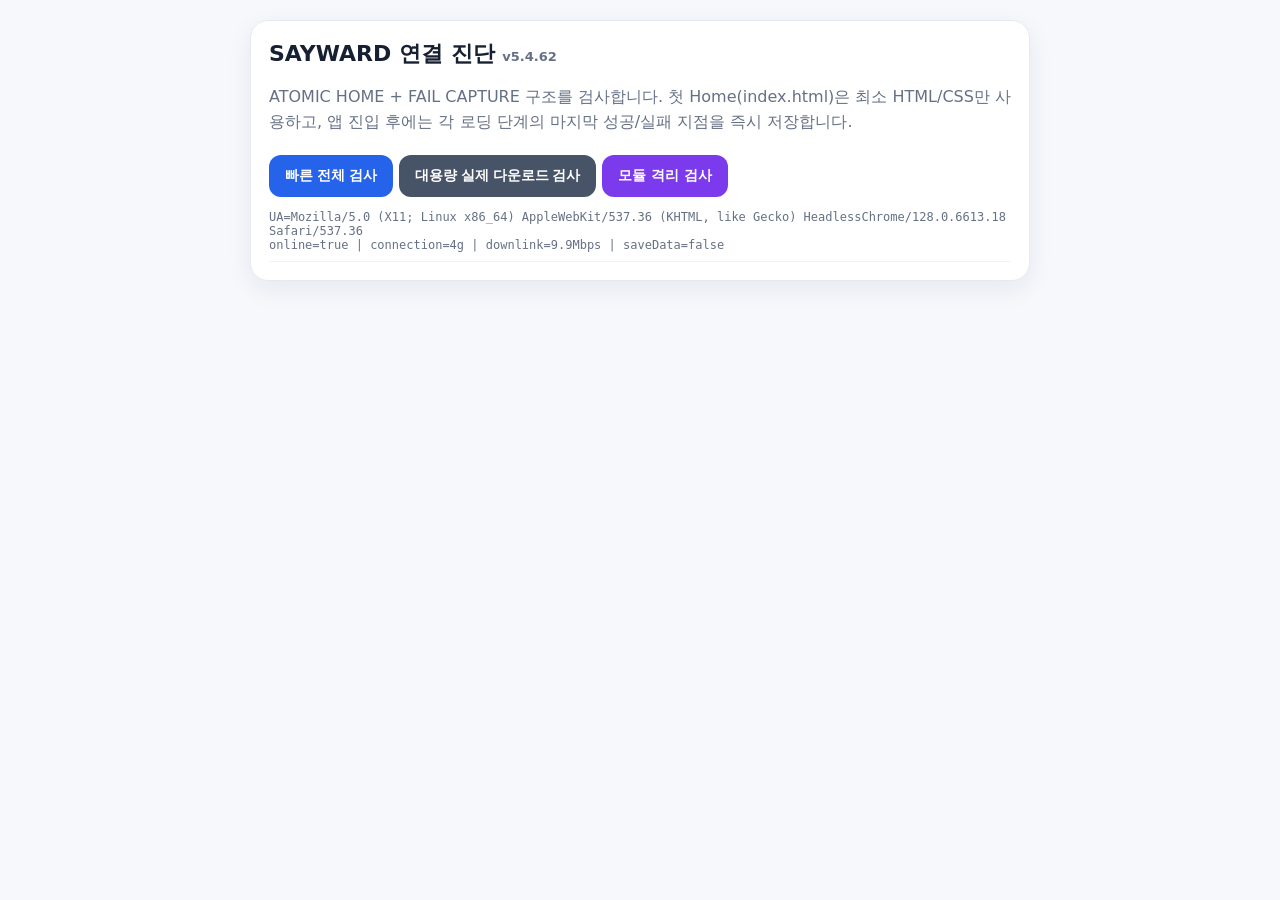
==== commit 9ac1f713: "Add files via upload" ====
--- a/diagnostic.html
+++ b/diagnostic.html
@@ -1,14 +1,14 @@
-<!doctype html><html lang="ko"><head><meta charset="utf-8"><meta name="viewport" content="width=device-width,initial-scale=1"><title>SAYWARD v5.4.61 진단</title><style>
+<!doctype html><html lang="ko"><head><meta charset="utf-8"><meta name="viewport" content="width=device-width,initial-scale=1"><title>SAYWARD v5.4.62 진단</title><style>
 body{font-family:system-ui,-apple-system,"Noto Sans KR",sans-serif;margin:0;background:#f6f8fc;color:#172033}.w{max-width:780px;margin:auto;padding:20px}.c{background:#fff;border:1px solid #e6eaf0;border-radius:18px;padding:18px;box-shadow:0 8px 26px #10204012}h1{font-size:22px;margin:0 0 8px}p{color:#667085;line-height:1.55}button{border:0;border-radius:12px;background:#2563eb;color:#fff;padding:12px 16px;font-weight:800;font-size:14px;margin:4px 6px 4px 0}button.secondary{background:#475467}button:disabled{opacity:.55}.row{padding:9px 0;border-bottom:1px solid #eef1f5;font:12px ui-monospace,SFMono-Regular,Consolas,monospace;word-break:break-all;white-space:pre-wrap}.ok{color:#067647}.bad{color:#b42318}.warn{color:#b54708}.muted{color:#667085}.head{font-weight:900;color:#344054;background:#f9fafb;padding:8px;margin-top:12px;border-radius:8px}.run{margin:10px 0;border:1px solid #e4e7ec;border-radius:12px;padding:10px}.run b{font-size:12px}.evt{font:11px ui-monospace,SFMono-Regular,Consolas,monospace;padding:4px 0;border-top:1px dashed #eef1f5;word-break:break-all}.summary{margin:10px 0;padding:11px 12px;border-radius:12px;background:#f8fafc;font-weight:800;font-size:13px}
-</style></head><body><div class="w"><div class="c"><h1>SAYWARD 연결 진단 <span style="font-size:13px;color:#667085">v5.4.61</span></h1><p>FAIL CAPTURE + MODULE ISOLATION 구조를 검사합니다. 첫 Home(index.html)은 JavaScript·storage·timer·fetch가 0개이며, 앱 진입 후에는 각 로딩 단계의 마지막 성공/실패 지점을 즉시 저장합니다.</p><button id="go">빠른 전체 검사</button><button id="deep" class="secondary">대용량 실제 다운로드 검사</button><a href="isolation.html" style="display:inline-block;margin:4px 6px 4px 0;padding:12px 16px;border-radius:12px;background:#7c3aed;color:#fff;text-decoration:none;font-weight:800;font-size:14px">모듈 격리 검사</a><div id="meta" class="row muted"></div><div id="out"></div></div></div><script>
-const EXPECTED_VERSION='v5.4.61',EXPECTED_BUILD='20261008-v5.4.61-fail-capture-isolation';
-const files=['version.txt','index.html','sayward-app.html','sayward-boot.js','sayward-home.html','sayward-deferred.html','sayward-core.css','sayward-patches.css','sayward-home.css','sayward-day-index.js','home-hero.webp','home-hero.png','drawer-header.webp','drawer-header.png','sayward-day-01.json','sayward-day-02.json','sayward-day-03.json','sayward-day-04.json','sayward-day-05.json','sayward-day-06.json','sayward-day-07.json','sayward-day-08.json','sayward-day-09.json','sayward-day-10.json','sayward-day-11.json','sayward-opic-1.js','sayward-opic-2.js','sayward-core.js','sayward-patches.js','recovery.html','sw.js','isolation.html'];
+</style></head><body><div class="w"><div class="c"><h1>SAYWARD 연결 진단 <span style="font-size:13px;color:#667085">v5.4.62</span></h1><p>ATOMIC HOME + FAIL CAPTURE 구조를 검사합니다. 첫 Home(index.html)은 최소 HTML/CSS만 사용하고, 앱 진입 후에는 각 로딩 단계의 마지막 성공/실패 지점을 즉시 저장합니다.</p><button id="go">빠른 전체 검사</button><button id="deep" class="secondary">대용량 실제 다운로드 검사</button><a href="isolation.html" style="display:inline-block;margin:4px 6px 4px 0;padding:12px 16px;border-radius:12px;background:#7c3aed;color:#fff;text-decoration:none;font-weight:800;font-size:14px">모듈 격리 검사</a><div id="meta" class="row muted"></div><div id="out"></div></div></div><script>
+const EXPECTED_VERSION='v5.4.62',LANDING_BUILD='20261008-v5.4.62-atomic-home',APP_BUILD='20261008-v5.4.62-fail-capture-isolation';
+const files=['version.txt','index.html','sayward-app.html','sayward-boot.js','sayward-home.html','sayward-deferred.html','sayward-core.css','sayward-patches.css','sayward-home.css','sayward-day-index.js','home-hero.webp','home-hero.png','drawer-header.webp','drawer-header.png','sayward-day-01.json','sayward-day-02.json','sayward-day-03.json','sayward-day-04.json','sayward-day-05.json','sayward-day-06.json','sayward-day-07.json','sayward-day-08.json','sayward-day-09.json','sayward-day-10.json','sayward-day-11.json','sayward-opic-1.js','sayward-opic-2.js','sayward-core.js','sayward-patches.js','recovery.html','sw.js','isolation.html','probe.html'];
 const $=x=>document.getElementById(x),out=$('out');
 function row(text,cls=''){const d=document.createElement('div');d.className='row '+cls;d.textContent=text;out.appendChild(d);return d}
 function head(t){const d=document.createElement('div');d.className='head';d.textContent=t;out.appendChild(d)}
 function safeJson(s,f){try{return JSON.parse(s)}catch(e){return f}}
 function bytesFromHeaders(r){const n=Number(r.headers.get('content-length')||0);return Number.isFinite(n)?n:0}
-function currentTrace(run){return String(run?.version||'').replace(/^v/,'')==='5.4.61'||String(run?.build||'')===EXPECTED_BUILD}
+function currentTrace(run){return String(run?.version||'').replace(/^v/,'')==='5.4.62'||String(run?.build||'')===APP_BUILD}
 $('meta').textContent=`UA=${navigator.userAgent}
 online=${navigator.onLine} | connection=${navigator.connection?.effectiveType||'n/a'} | downlink=${navigator.connection?.downlink||'n/a'}Mbps | saveData=${navigator.connection?.saveData||false}`;
 async function getText(file){const r=await fetch(file+'?diag='+Date.now(),{cache:'no-store'});if(!r.ok)throw new Error('HTTP '+r.status);return {r,text:await r.text()}}
@@ -17,13 +17,13 @@
 head('1. 브라우저 상태');row(`time=${new Date().toISOString()}
 url=${location.href}
 visibility=${document.visibilityState}`,'muted');try{localStorage.setItem('__sw_diag__','1');localStorage.removeItem('__sw_diag__');row('localStorage read/write: OK','ok')}catch(e){row('localStorage: ERROR '+e,'bad')}try{sessionStorage.setItem('__sw_diag__','1');sessionStorage.removeItem('__sw_diag__');row('sessionStorage read/write: OK','ok')}catch(e){row('sessionStorage: ERROR '+e,'bad')}if(performance.memory)row(`JS heap: used ${(performance.memory.usedJSHeapSize/1048576).toFixed(1)} MB / limit ${(performance.memory.jsHeapSizeLimit/1048576).toFixed(0)} MB`,'muted');
-head('2. 현재 배포 빌드 확인');try{const [idx,ver,app]=await Promise.all([getText('index.html'),getText('version.txt'),getText('sayward-app.html')]);const meta=idx.text.match(/<meta\s+name=["']sayward-build["']\s+content=["']([^"']+)/i)?.[1]||'NONE';const body=idx.text.match(/<body[^>]*data-sayward-static=["']([^"']+)/i)?.[1]||'NONE';const appMeta=app.text.match(/<meta\s+name=["']sayward-build["']\s+content=["']([^"']+)/i)?.[1]||'NONE';buildPass=meta===EXPECTED_BUILD&&appMeta===EXPECTED_BUILD&&ver.text.includes('build='+EXPECTED_BUILD);row(`index build=${meta} | app build=${appMeta} | staticVersion=${body}`,buildPass?'ok':'bad');row(ver.text.trim(),buildPass?'ok':'warn')}catch(e){row('build check ERROR '+e,'bad')}
-head('3. NATIVE GATE 계약 검사');try{const {text}=await getText('index.html');const scripts=(text.match(/<script\b/gi)||[]).length,handlers=(text.match(/\son[a-z]+\s*=/gi)||[]).length,storage=(text.match(/localStorage|sessionStorage/gi)||[]).length,timers=(text.match(/setTimeout|setInterval|requestAnimationFrame|requestIdleCallback/gi)||[]).length,fetches=(text.match(/\bfetch\s*\(/gi)||[]).length,nativeLinks=(text.match(/href=["']sayward-app\.html/gi)||[]).length,directBoot=(text.match(/<script[^>]+sayward-boot\.js/gi)||[]).length;gatePass=scripts===0&&handlers===0&&storage===0&&timers===0&&fetches===0&&directBoot===0&&nativeLinks>=9;row(`scripts=${scripts} | inlineHandlers=${handlers} | storageRefs=${storage} | timerRefs=${timers} | fetchRefs=${fetches} | directBoot=${directBoot} | nativeAppLinks=${nativeLinks}`,gatePass?'ok':'bad');row(gatePass?'STATIC GATE PASS — 첫 Home은 브라우저 정적 렌더링만 사용합니다.':'STATIC GATE FAIL — index.html 계약을 다시 확인하세요.',gatePass?'ok':'bad')}catch(e){row('index contract ERROR '+e,'bad')}
+head('2. 현재 배포 빌드 확인');try{const [idx,ver,app]=await Promise.all([getText('index.html'),getText('version.txt'),getText('sayward-app.html')]);const meta=idx.text.match(/<meta\s+name=["']sayward-build["']\s+content=["']([^"']+)/i)?.[1]||'NONE';const body=idx.text.match(/<body[^>]*data-sayward-static=["']([^"']+)/i)?.[1]||'NONE';const appMeta=app.text.match(/<meta\s+name=["']sayward-build["']\s+content=["']([^"']+)/i)?.[1]||'NONE';buildPass=meta===LANDING_BUILD&&appMeta===APP_BUILD&&ver.text.includes('landing_build='+LANDING_BUILD)&&ver.text.includes('app_build='+APP_BUILD);row(`index build=${meta} | app build=${appMeta} | staticVersion=${body}`,buildPass?'ok':'bad');row(ver.text.trim(),buildPass?'ok':'warn')}catch(e){row('build check ERROR '+e,'bad')}
+head('3. NATIVE GATE 계약 검사');try{const {text}=await getText('index.html');const scripts=(text.match(/<script\b/gi)||[]).length,handlers=(text.match(/\son[a-z]+\s*=/gi)||[]).length,storage=(text.match(/localStorage|sessionStorage/gi)||[]).length,timers=(text.match(/setTimeout|setInterval|requestAnimationFrame|requestIdleCallback/gi)||[]).length,fetches=(text.match(/\bfetch\s*\(/gi)||[]).length,nativeLinks=(text.match(/href=["']sayward-app\.html/gi)||[]).length,directBoot=(text.match(/<script[^>]+sayward-boot\.js/gi)||[]).length;gatePass=scripts===0&&handlers===0&&storage===0&&timers===0&&fetches===0&&directBoot===0&&nativeLinks>=7;row(`scripts=${scripts} | inlineHandlers=${handlers} | storageRefs=${storage} | timerRefs=${timers} | fetchRefs=${fetches} | directBoot=${directBoot} | nativeAppLinks=${nativeLinks}`,gatePass?'ok':'bad');row(gatePass?'STATIC GATE PASS — 첫 Home은 브라우저 정적 렌더링만 사용합니다.':'STATIC GATE FAIL — index.html 계약을 다시 확인하세요.',gatePass?'ok':'bad')}catch(e){row('index contract ERROR '+e,'bad')}
 head('4. Service Worker / Cache');try{row('controller: '+(navigator.serviceWorker?.controller?.scriptURL||'NONE'),navigator.serviceWorker?.controller?'warn':'ok');const regs=await navigator.serviceWorker?.getRegistrations?.()||[];row('registrations: '+(regs.length?regs.map(r=>r.active?.scriptURL||r.installing?.scriptURL||r.waiting?.scriptURL||'?').join(' | '):'NONE'),regs.length?'warn':'ok')}catch(e){row('serviceWorker check ERROR '+e,'bad')}try{const keys=await caches.keys(),sk=keys.filter(k=>/^sayward/i.test(k));row('SAYWARD caches: '+(sk.length?sk.join(', '):'NONE'),sk.length?'warn':'ok')}catch(e){row('CacheStorage check ERROR '+e,'bad')}
 head('5. 파일 존재/헤더 검사 — HEAD만 사용');for(const f of files){const d=row(f+' ...','muted');try{const x=await headFile(f),r=x.r;headPass=headPass&&r.ok;d.className='row '+(r.ok?'ok':'bad');d.textContent=`${f} | HEAD ${r.status} | ${x.ms} ms | ${x.bytes?((x.bytes/1024).toFixed(1)+' KB'):'size n/a'} | type=${r.headers.get('content-type')||''} | cache=${r.headers.get('cache-control')||''}`;}catch(e){headPass=false;d.className='row bad';d.textContent=`${f} | HEAD ERROR | ${e}`;}}
 head('6. localStorage 사용량 — 앱 데이터는 읽기만 함');try{const items=[];let total=0;for(let i=0;i<localStorage.length;i++){const k=localStorage.key(i),v=String(localStorage.getItem(k)||''),b=(k.length+v.length)*2;total+=b;items.push([k,b])}items.sort((a,b)=>b[1]-a[1]);row(`total ≈ ${(total/1024).toFixed(1)} KB | keys=${items.length}`,total>3*1024*1024?'bad':total>1024*1024?'warn':'ok');items.slice(0,15).forEach(([k,b])=>row(`${k} ≈ ${(b/1024).toFixed(1)} KB`,(k==='mv_unified_stats'||k==='d1stats')?'warn':'muted'));const big=items.filter(([k])=>k==='mv_unified_stats'||k==='d1stats').reduce((s,[,b])=>s+b,0);if(total&&big)row(`mv_unified_stats + d1stats share ≈ ${(big/total*100).toFixed(1)}% · 첫 Home에서는 접근하지 않음`,'warn')}catch(e){row('storage size scan ERROR '+e,'bad')}
-head('7. 현재 v5.4.61 APP TRACE');try{const hist=safeJson(localStorage.getItem('sayward_boot_history')||'[]',[]),current=Array.isArray(hist)?hist.filter(currentTrace):[],legacy=Array.isArray(hist)?hist.filter(x=>!currentTrace(x)):[];if(!current.length)row('현재 v5.4.61 APP TRACE: NONE — 아직 sayward-app.html을 실행하지 않았으면 정상입니다.','muted');else current.slice(0,4).forEach((run,i)=>{const box=document.createElement('div');box.className='run';const home=run.finalHome||run.events?.[run.events.length-1]?.home||{};box.innerHTML=`<b>#${i+1} v5.4.61 · ${run.fullReady?'FULL READY':run.shellReady?'SHELL READY':run.failed?'FAILED':'INCOMPLETE'} · ${run.id||''}</b><div class="evt">last=${run.lastStage||''} ${run.lastDetail||''} home.visible=${home.visible??'n/a'} shellReady=${run.shellReady??false} fullReady=${run.fullReady??false}</div>`;(run.events||[]).slice(-20).forEach(ev=>{const d=document.createElement('div');d.className='evt';d.textContent=`+${ev.elapsed??'?'}ms | ${ev.stage||''}${ev.detail?' · '+ev.detail:''}`;box.appendChild(d)});out.appendChild(box)});row(`legacy trace entries hidden=${legacy.length} (이전 빌드 기록은 현재 빌드 판정에 사용하지 않음)`,'muted')}catch(e){row('history read ERROR '+e,'bad')}
-head('8. FAIL CAPTURE — 마지막 성공/실패 지점');try{const pre=safeJson(localStorage.getItem('sayward_preboot_sentinel_v1')||'null',null),c=safeJson(localStorage.getItem('sayward_fail_capture_v2')||'null',null),ch=safeJson(localStorage.getItem('sayward_fail_capture_history_v2')||'[]',[]);if(pre){const linked=!!c&&pre.id===c.prebootId;row(`preboot sentinel | ${new Date(pre.at||0).toISOString()} | boot linked=${linked}`,linked?'ok':'bad');if(!linked)row('최근 sayward-app.html은 열렸지만 같은 시도의 sayward-boot.js 시작 기록이 없습니다. → BOOT SCRIPT 시작 전 실패 후보','bad')}if(!c)row('FAIL Capture: NONE — 아직 v5.4.61 앱을 실행하지 않았거나 boot.js 시작 전에 멈췄을 수 있습니다.','muted');else{const same=String(c.build||'')===EXPECTED_BUILD;row(`current capture | build=${c.build||''} | result=${c.result||''} | complete=${!!c.complete} | isolation=${c.isolationStage??'normal'} | last=${c.lastStage||''} / ${c.lastStatus||''}`,c.result==='FAIL'?'bad':same?'ok':'warn');if(c.detail)row('detail='+c.detail,c.result==='FAIL'?'bad':'muted');(c.events||[]).slice(-16).forEach(ev=>row(`+${ev.elapsed??'?'}ms | ${ev.status||''} | ${ev.stage||''}${ev.detail?' · '+ev.detail:''}${ev.error?' · ERROR='+ev.error:''}`,ev.status==='FAIL'?'bad':'muted'));}if(Array.isArray(ch)&&ch.length)row(`capture history=${ch.length}개 보존 · 최근 실패=${ch.filter(x=>x?.result==='FAIL').length}개`,'muted')}catch(e){row('FAIL capture read ERROR '+e,'bad')}
+head('7. 현재 v5.4.62 APP TRACE');try{const hist=safeJson(localStorage.getItem('sayward_boot_history')||'[]',[]),current=Array.isArray(hist)?hist.filter(currentTrace):[],legacy=Array.isArray(hist)?hist.filter(x=>!currentTrace(x)):[];if(!current.length)row('현재 v5.4.62 APP TRACE: NONE — 아직 sayward-app.html을 실행하지 않았으면 정상입니다.','muted');else current.slice(0,4).forEach((run,i)=>{const box=document.createElement('div');box.className='run';const home=run.finalHome||run.events?.[run.events.length-1]?.home||{};box.innerHTML=`<b>#${i+1} v5.4.62 · ${run.fullReady?'FULL READY':run.shellReady?'SHELL READY':run.failed?'FAILED':'INCOMPLETE'} · ${run.id||''}</b><div class="evt">last=${run.lastStage||''} ${run.lastDetail||''} home.visible=${home.visible??'n/a'} shellReady=${run.shellReady??false} fullReady=${run.fullReady??false}</div>`;(run.events||[]).slice(-20).forEach(ev=>{const d=document.createElement('div');d.className='evt';d.textContent=`+${ev.elapsed??'?'}ms | ${ev.stage||''}${ev.detail?' · '+ev.detail:''}`;box.appendChild(d)});out.appendChild(box)});row(`legacy trace entries hidden=${legacy.length} (이전 빌드 기록은 현재 빌드 판정에 사용하지 않음)`,'muted')}catch(e){row('history read ERROR '+e,'bad')}
+head('8. FAIL CAPTURE — 마지막 성공/실패 지점');try{const pre=safeJson(localStorage.getItem('sayward_preboot_sentinel_v1')||'null',null),c=safeJson(localStorage.getItem('sayward_fail_capture_v2')||'null',null),ch=safeJson(localStorage.getItem('sayward_fail_capture_history_v2')||'[]',[]);if(pre){const linked=!!c&&pre.id===c.prebootId;row(`preboot sentinel | ${new Date(pre.at||0).toISOString()} | boot linked=${linked}`,linked?'ok':'bad');if(!linked)row('최근 sayward-app.html은 열렸지만 같은 시도의 sayward-boot.js 시작 기록이 없습니다. → BOOT SCRIPT 시작 전 실패 후보','bad')}if(!c)row('FAIL Capture: NONE — 아직 v5.4.62 앱을 실행하지 않았거나 boot.js 시작 전에 멈췄을 수 있습니다.','muted');else{const same=String(c.build||'')===APP_BUILD;row(`current capture | build=${c.build||''} | result=${c.result||''} | complete=${!!c.complete} | isolation=${c.isolationStage??'normal'} | last=${c.lastStage||''} / ${c.lastStatus||''}`,c.result==='FAIL'?'bad':same?'ok':'warn');if(c.detail)row('detail='+c.detail,c.result==='FAIL'?'bad':'muted');(c.events||[]).slice(-16).forEach(ev=>row(`+${ev.elapsed??'?'}ms | ${ev.status||''} | ${ev.stage||''}${ev.detail?' · '+ev.detail:''}${ev.error?' · ERROR='+ev.error:''}`,ev.status==='FAIL'?'bad':'muted'));}if(Array.isArray(ch)&&ch.length)row(`capture history=${ch.length}개 보존 · 최근 실패=${ch.filter(x=>x?.result==='FAIL').length}개`,'muted')}catch(e){row('FAIL capture read ERROR '+e,'bad')}
     const s=document.createElement('div');s.className='summary '+(gatePass&&buildPass&&headPass?'ok':'warn');s.textContent=gatePass&&buildPass&&headPass?'RESULT: NATIVE GATE / CURRENT BUILD / FILE HEAD CHECK 모두 PASS':'RESULT: 일부 항목 확인 필요 — 위 BAD/WARN 항목을 확인하세요.';out.prepend(s);$('go').disabled=false;$('deep').disabled=false;};
 $('deep').onclick=async()=>{$('deep').disabled=true;head('대용량 실제 다운로드 검사 — 수동 실행');let total=0;for(const f of files){const d=row(f+' ...','muted'),t=performance.now();try{const r=await fetch(f+'?deep='+Date.now(),{cache:'no-store'}),b=await r.arrayBuffer(),ms=Math.round(performance.now()-t);total+=b.byteLength;d.className='row '+(r.ok?'ok':'bad');d.textContent=`${f} | GET ${r.status} | ${ms} ms | ${(b.byteLength/1024).toFixed(1)} KB`;}catch(e){d.className='row bad';d.textContent=`${f} | GET ERROR | ${e}`;}}row(`deep download total ≈ ${(total/1048576).toFixed(2)} MB`,'warn');$('deep').disabled=false;};
 </script></body></html>
